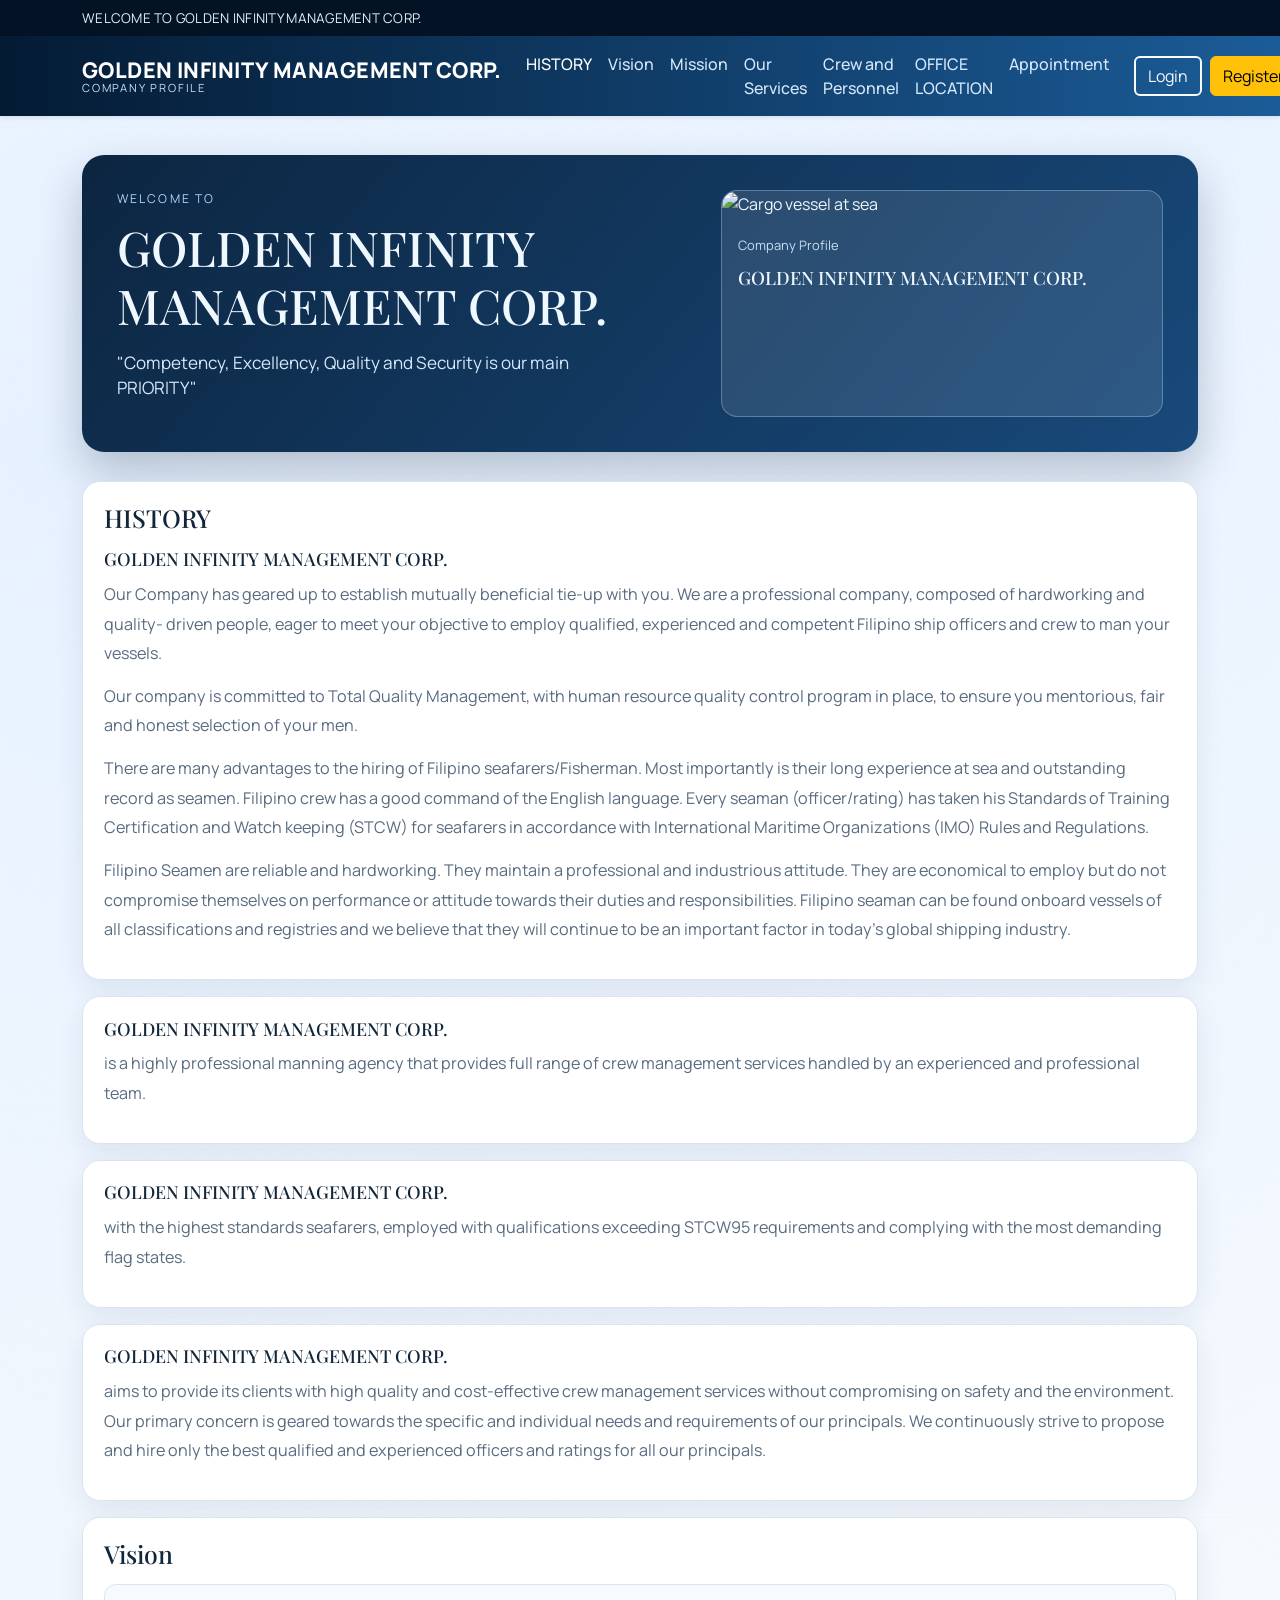
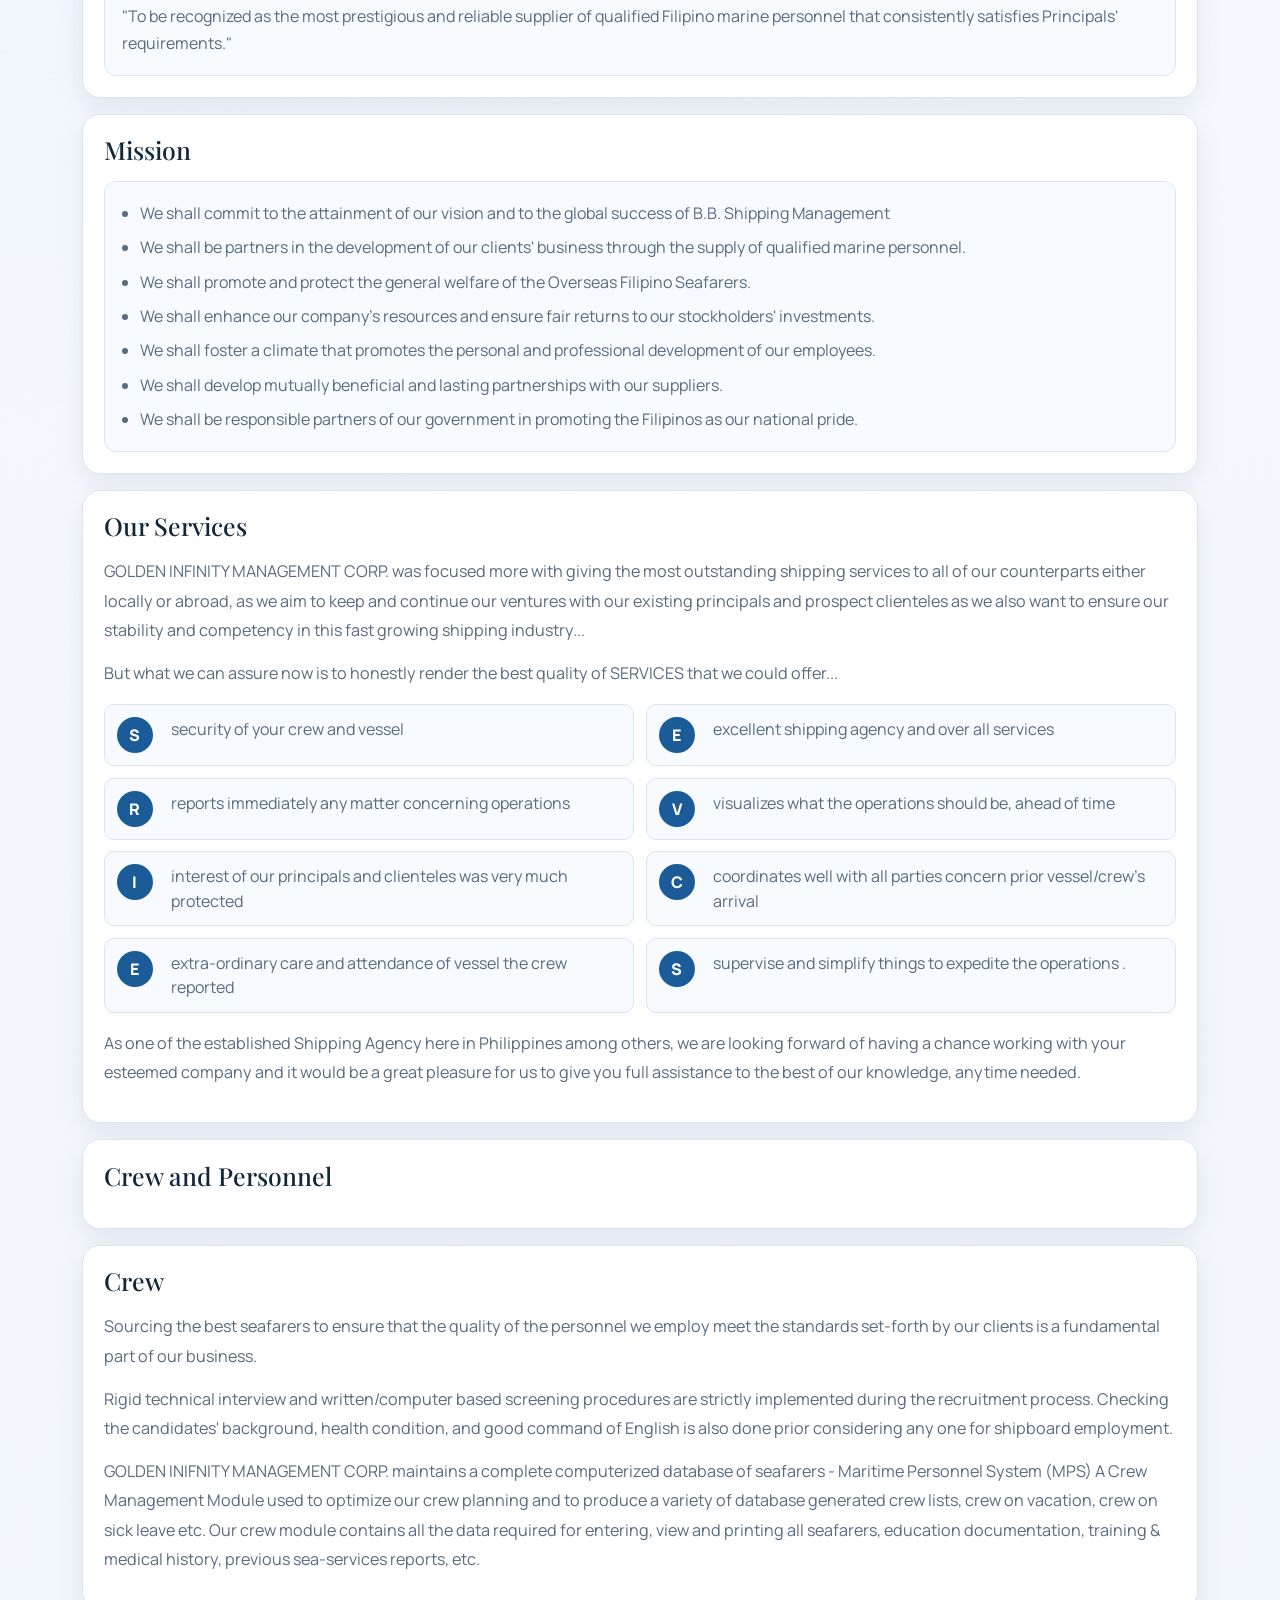
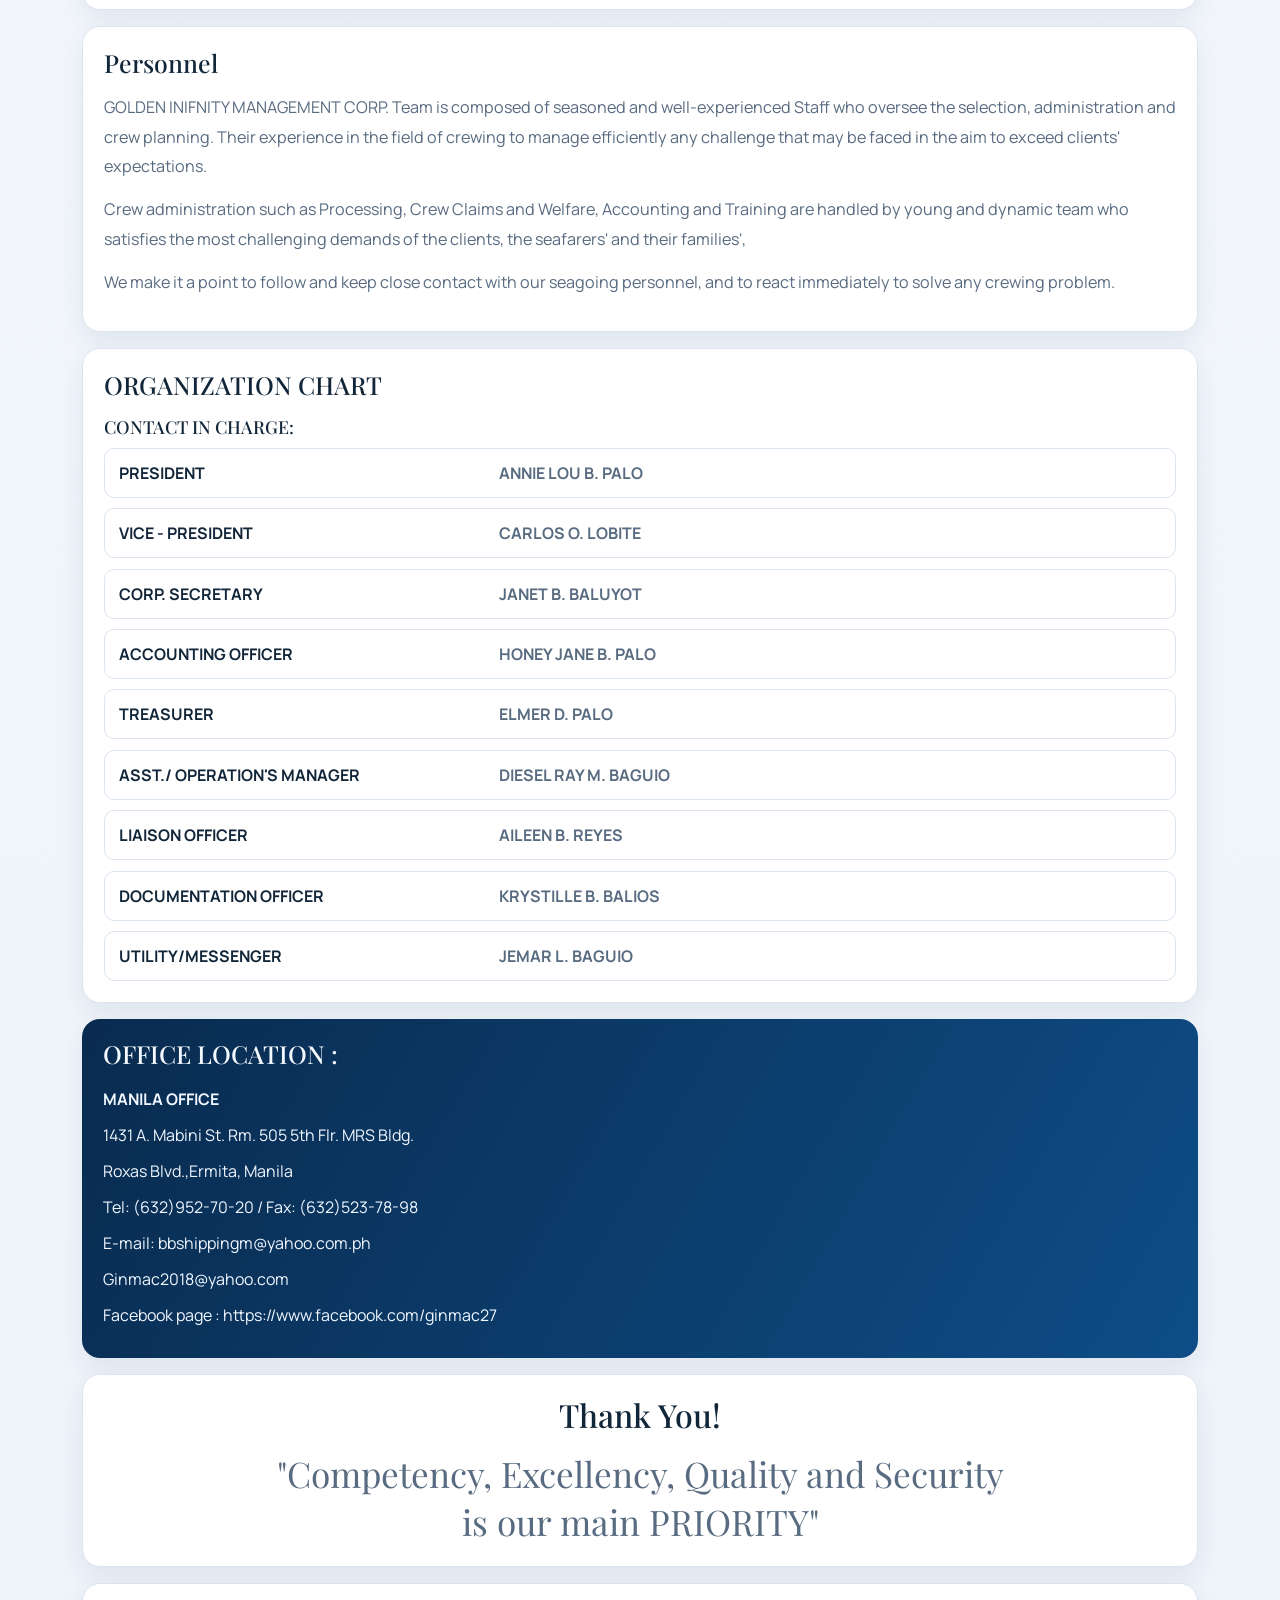
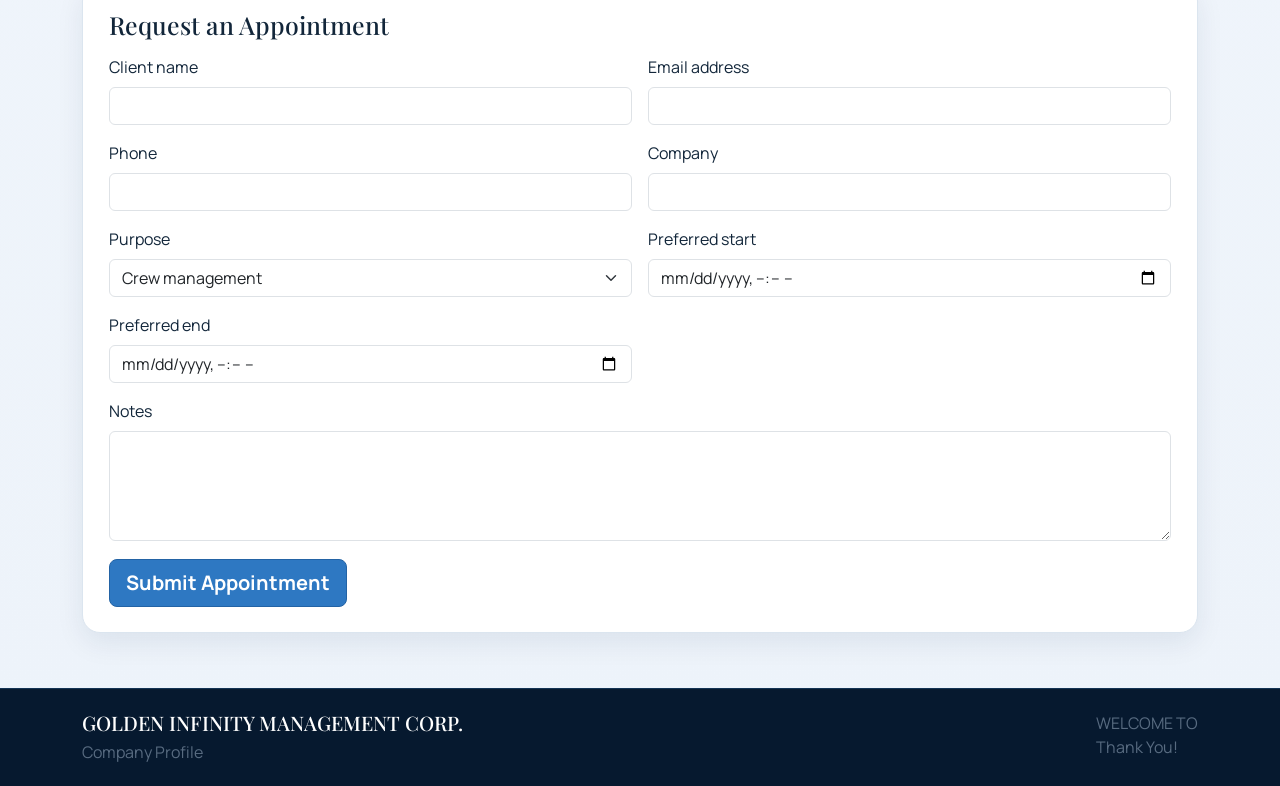
==== frontend/src/index.html @ 4ddaf3af "feat: update WebSocket configuration, add environment variables, and enhance deployment documentatio" ====
<!DOCTYPE html>
<html lang="en">
<head>
    <meta charset="UTF-8">
    <meta name="viewport" content="width=device-width, initial-scale=1.0">
    <title>Golden Infinity Management Corp.</title>
    <link href="https://cdn.jsdelivr.net/npm/bootstrap@5.3.0/dist/css/bootstrap.min.css" rel="stylesheet" integrity="sha384-9ndCyUaIbzAi2FUVXJi0CjmCapSmO7SnpJef0486qhLnuZ2cdeRhO02iuK6FUUVM" crossorigin="anonymous">
    <link rel="preconnect" href="https://fonts.googleapis.com">
    <link rel="preconnect" href="https://fonts.gstatic.com" crossorigin>
    <link href="https://fonts.googleapis.com/css2?family=Manrope:wght@400;500;700;800&family=Playfair+Display:wght@600;700;800&display=swap" rel="stylesheet">
    <link href="css/style.css" rel="stylesheet">
</head>
<body>
    <header class="top-meta-bar">
        <div class="container">
            <span>WELCOME TO GOLDEN INFINITY MANAGEMENT CORP.</span>
        </div>
    </header>

    <nav class="navbar navbar-expand-lg navbar-dark bg-primary shadow-sm sticky-top main-nav">
        <div class="container">
            <a class="navbar-brand" href="index.html">
                <span class="brand-title">GOLDEN INFINITY MANAGEMENT CORP.</span>
                <small>Company Profile</small>
            </a>
            <button class="navbar-toggler" type="button" data-bs-toggle="collapse" data-bs-target="#navbarNav">
                <span class="navbar-toggler-icon"></span>
            </button>
            <div class="collapse navbar-collapse" id="navbarNav">
                <ul class="navbar-nav ms-auto">
                    <li class="nav-item"><a class="nav-link active" href="#history">HISTORY</a></li>
                    <li class="nav-item"><a class="nav-link" href="#vision">Vision</a></li>
                    <li class="nav-item"><a class="nav-link" href="#mission">Mission</a></li>
                    <li class="nav-item"><a class="nav-link" href="#services">Our Services</a></li>
                    <li class="nav-item"><a class="nav-link" href="#crew">Crew and Personnel</a></li>
                    <li class="nav-item"><a class="nav-link" href="#contact">OFFICE LOCATION</a></li>
                    <li class="nav-item"><a class="nav-link" href="#appointment">Appointment</a></li>
                    <li class="nav-item" id="nav-book-ticket" style="display: none;">
                        <a class="nav-link" href="#appointment">Crew Portal</a>
                    </li>
                    <li class="nav-item" id="nav-admin-appointments" style="display: none;">
                        <a class="nav-link" href="admin-appointments.html">Admin</a>
                    </li>
                </ul>
                <div class="d-flex ms-lg-3 mt-3 mt-lg-0" id="auth-controls">
                    <a class="btn btn-outline-light me-2" href="login.html">Login</a>
                    <button class="btn btn-warning" onclick="showRegister()">Register</button>
                </div>
                <div class="d-flex ms-lg-3 mt-3 mt-lg-0" id="user-controls" style="display: none!important;">
                    <span class="navbar-text me-3 text-white" id="user-greeting">Hello, User</span>
                    <button class="btn btn-outline-light" onclick="auth.logout()">Logout</button>
                </div>
            </div>
        </div>
    </nav>

    <section class="hero-wrap">
        <div class="container">
            <div class="hero-panel">
                <div>
                    <p class="eyebrow">WELCOME TO</p>
                    <h1>GOLDEN INFINITY MANAGEMENT CORP.</h1>
                    <p class="lead-copy">"Competency, Excellency, Quality and Security is our main PRIORITY"</p>
                </div>
                <article class="feature-card">
                    <img src="https://images.unsplash.com/photo-1524522173746-f628baad3644?auto=format&fit=crop&w=1200&q=80" alt="Cargo vessel at sea">
                    <div class="feature-card-body">
                        <span>Company Profile</span>
                        <h3>GOLDEN INFINITY MANAGEMENT CORP.</h3>
                    </div>
                </article>
            </div>
        </div>
    </section>

    <main class="container sections-wrap pdf-profile">
        <section id="history" class="content-section">
            <div class="section-head">
                <h2>HISTORY</h2>
            </div>
            <div class="profile-copy">
                <h3>GOLDEN INFINITY MANAGEMENT CORP.</h3>
                <p>Our Company has geared up to establish mutually beneficial tie-up with you. We are a professional company, composed of hardworking and quality- driven people, eager to meet your objective to employ qualified, experienced and competent Filipino ship officers and crew to man your vessels.</p>
                <p>Our company is committed to Total Quality Management, with human resource quality control program in place, to ensure you mentorious, fair and honest selection of your men.</p>
                <p>There are many advantages to the hiring of Filipino seafarers/Fisherman. Most importantly is their long experience at sea and outstanding record as seamen. Filipino crew has a good command of the English language. Every seaman (officer/rating) has taken his Standards of Training Certification and Watch keeping (STCW) for seafarers in accordance with International Maritime Organizations (IMO) Rules and Regulations.</p>
                <p>Filipino Seamen are reliable and hardworking. They maintain a professional and industrious attitude. They are economical to employ but do not compromise themselves on performance or attitude towards their duties and responsibilities. Filipino seaman can be found onboard vessels of all classifications and registries and we believe that they will continue to be an important factor in today's global shipping industry.</p>
            </div>
        </section>

        <section class="content-section">
            <div class="profile-copy">
                <h3>GOLDEN INFINITY MANAGEMENT CORP.</h3>
                <p>is a highly professional manning agency that provides full range of crew management services handled by an experienced and professional team.</p>
            </div>
        </section>

        <section class="content-section">
            <div class="profile-copy">
                <h3>GOLDEN INFINITY MANAGEMENT CORP.</h3>
                <p>with the highest standards seafarers, employed with qualifications exceeding STCW95 requirements and complying with the most demanding flag states.</p>
            </div>
        </section>

        <section class="content-section">
            <div class="profile-copy">
                <h3>GOLDEN INFINITY MANAGEMENT CORP.</h3>
                <p>aims to provide its clients with high quality and cost-effective crew management services without compromising on safety and the environment. Our primary concern is geared towards the specific and individual needs and requirements of our principals. We continuously strive to propose and hire only the best qualified and experienced officers and ratings for all our principals.</p>
            </div>
        </section>

        <section id="vision" class="content-section">
            <div class="section-head">
                <h2>Vision</h2>
            </div>
            <article class="quote-card">
                <p>"To be recognized as the most prestigious and reliable supplier of qualified Filipino marine personnel that consistently satisfies Principals' requirements."</p>
            </article>
        </section>

        <section id="mission" class="content-section">
            <div class="section-head">
                <h2>Mission</h2>
            </div>
            <article class="quote-card">
                <ul class="mission-list">
                    <li>We shall commit to the attainment of our vision and to the global success of B.B. Shipping Management</li>
                    <li>We shall be partners in the development of our clients' business through the supply of qualified marine personnel.</li>
                    <li>We shall promote and protect the general welfare of the Overseas Filipino Seafarers.</li>
                    <li>We shall enhance our company's resources and ensure fair returns to our stockholders' investments.</li>
                    <li>We shall foster a climate that promotes the personal and professional development of our employees.</li>
                    <li>We shall develop mutually beneficial and lasting partnerships with our suppliers.</li>
                    <li>We shall be responsible partners of our government in promoting the Filipinos as our national pride.</li>
                </ul>
            </article>
        </section>

        <section id="services" class="content-section">
            <div class="section-head">
                <h2>Our Services</h2>
            </div>
            <div class="profile-copy">
                <p>GOLDEN INFINITY MANAGEMENT CORP. was focused more with giving the most outstanding shipping services to all of our counterparts either locally or abroad, as we aim to keep and continue our ventures with our existing principals and prospect clienteles as we also want to ensure our stability and competency in this fast growing shipping industry...</p>
                <p>But what we can assure now is to honestly render the best quality of SERVICES that we could offer...</p>
            </div>
            <div class="service-acrostic">
                <div><strong>S</strong><span>security of your crew and vessel</span></div>
                <div><strong>E</strong><span>excellent shipping agency and over all services</span></div>
                <div><strong>R</strong><span>reports immediately any matter concerning operations</span></div>
                <div><strong>V</strong><span>visualizes what the operations should be, ahead of time</span></div>
                <div><strong>I</strong><span>interest of our principals and clienteles was very much protected</span></div>
                <div><strong>C</strong><span>coordinates well with all parties concern prior vessel/crew's arrival</span></div>
                <div><strong>E</strong><span>extra-ordinary care and attendance of vessel the crew reported</span></div>
                <div><strong>S</strong><span>supervise and simplify things to expedite the operations .</span></div>
            </div>
            <div class="profile-copy mt-3">
                <p>As one of the established Shipping Agency here in Philippines among others, we are looking forward of having a chance working with your esteemed company and it would be a great pleasure for us to give you full assistance to the best of our knowledge, anytime needed.</p>
            </div>
        </section>

        <section id="crew" class="content-section">
            <div class="section-head">
                <h2>Crew and Personnel</h2>
            </div>
        </section>

        <section class="content-section">
            <div class="section-head">
                <h2>Crew</h2>
            </div>
            <div class="profile-copy">
                <p>Sourcing the best seafarers to ensure that the quality of the personnel we employ meet the standards set-forth by our clients is a fundamental part of our business.</p>
                <p>Rigid technical interview and written/computer based screening procedures are strictly implemented during the recruitment process. Checking the candidates' background, health condition, and good command of English is also done prior considering any one for shipboard employment.</p>
                <p>GOLDEN INIFNITY MANAGEMENT CORP. maintains a complete computerized database of seafarers - Maritime Personnel System (MPS) A Crew Management Module used to optimize our crew planning and to produce a variety of database generated crew lists, crew on vacation, crew on sick leave etc. Our crew module contains all the data required for entering, view and printing all seafarers, education documentation, training &amp; medical history, previous sea-services reports, etc.</p>
            </div>
        </section>

        <section class="content-section">
            <div class="section-head">
                <h2>Personnel</h2>
            </div>
            <div class="profile-copy">
                <p>GOLDEN INIFNITY MANAGEMENT CORP. Team is composed of seasoned and well-experienced Staff who oversee the selection, administration and crew planning. Their experience in the field of crewing to manage efficiently any challenge that may be faced in the aim to exceed clients' expectations.</p>
                <p>Crew administration such as Processing, Crew Claims and Welfare, Accounting and Training are handled by young and dynamic team who satisfies the most challenging demands of the clients, the seafarers' and their families',</p>
                <p>We make it a point to follow and keep close contact with our seagoing personnel, and to react immediately to solve any crewing problem.</p>
            </div>
        </section>

        <section id="organization" class="content-section leaders-section">
            <div class="section-head">
                <h2>ORGANIZATION CHART</h2>
            </div>
            <h3 class="profile-subhead">CONTACT IN CHARGE:</h3>
            <div class="org-list">
                <div><strong>PRESIDENT</strong><span>ANNIE LOU B. PALO</span></div>
                <div><strong>VICE - PRESIDENT</strong><span>CARLOS O. LOBITE</span></div>
                <div><strong>CORP. SECRETARY</strong><span>JANET B. BALUYOT</span></div>
                <div><strong>ACCOUNTING OFFICER</strong><span>HONEY JANE B. PALO</span></div>
                <div><strong>TREASURER</strong><span>ELMER D. PALO</span></div>
                <div><strong>ASST./ OPERATION'S MANAGER</strong><span>DIESEL RAY M. BAGUIO</span></div>
                <div><strong>LIAISON OFFICER</strong><span>AILEEN B. REYES</span></div>
                <div><strong>DOCUMENTATION OFFICER</strong><span>KRYSTILLE B. BALIOS</span></div>
                <div><strong>UTILITY/MESSENGER</strong><span>JEMAR L. BAGUIO</span></div>
            </div>
        </section>

        <section id="contact" class="content-section learn-strip">
            <div class="section-head">
                <h2>OFFICE LOCATION :</h2>
            </div>
            <div class="contact-panel">
                <p><strong>MANILA OFFICE</strong></p>
                <p>1431 A. Mabini St. Rm. 505 5th Flr. MRS Bldg.</p>
                <p>Roxas Blvd.,Ermita, Manila</p>
                <p>Tel: (632)952-70-20 / Fax: (632)523-78-98</p>
                <p>E-mail: bbshippingm@yahoo.com.ph</p>
                <p>Ginmac2018@yahoo.com</p>
                <p>Facebook page : https://www.facebook.com/ginmac27</p>
            </div>
        </section>

        <section class="content-section thank-you-section">
            <h2>Thank You!</h2>
            <p>"Competency, Excellency, Quality and Security is our main PRIORITY"</p>
        </section>

        <section id="appointment" class="content-section appointment-section">
            <div class="section-head">
                <h2>Request an Appointment</h2>
            </div>
            <form id="appointmentForm" class="appointment-form">
                <div id="appointment-message" class="alert d-none"></div>
                <div class="form-grid">
                    <div>
                        <label class="form-label" for="appointmentName">Client name</label>
                        <input class="form-control" id="appointmentName" name="clientName" maxlength="160" required>
                    </div>
                    <div>
                        <label class="form-label" for="appointmentEmail">Email address</label>
                        <input class="form-control" type="email" id="appointmentEmail" name="clientEmail" maxlength="255" required>
                    </div>
                    <div>
                        <label class="form-label" for="appointmentPhone">Phone</label>
                        <input class="form-control" id="appointmentPhone" name="clientPhone" maxlength="80">
                    </div>
                    <div>
                        <label class="form-label" for="appointmentCompany">Company</label>
                        <input class="form-control" id="appointmentCompany" name="companyName" maxlength="180">
                    </div>
                    <div>
                        <label class="form-label" for="appointmentPurpose">Purpose</label>
                        <select class="form-select" id="appointmentPurpose" name="purpose" required>
                            <option value="CREW_MANAGEMENT">Crew management</option>
                            <option value="VESSEL_OPERATIONS">Vessel operations</option>
                            <option value="DOCUMENTATION">Documentation</option>
                            <option value="ACCOUNTING">Accounting</option>
                            <option value="GENERAL_INQUIRY">General inquiry</option>
                        </select>
                    </div>
                    <div>
                        <label class="form-label" for="appointmentStart">Preferred start</label>
                        <input class="form-control" type="datetime-local" id="appointmentStart" name="preferredStartAt" required>
                    </div>
                    <div>
                        <label class="form-label" for="appointmentEnd">Preferred end</label>
                        <input class="form-control" type="datetime-local" id="appointmentEnd" name="preferredEndAt" required>
                    </div>
                    <div class="form-grid-wide">
                        <label class="form-label" for="appointmentNotes">Notes</label>
                        <textarea class="form-control" id="appointmentNotes" name="notes" rows="4" maxlength="2000"></textarea>
                    </div>
                </div>
                <div class="appointment-actions">
                    <button class="btn btn-primary btn-lg" type="submit">Submit Appointment</button>
                </div>
            </form>
        </section>
    </main>

    <footer class="site-footer">
        <div class="container d-flex justify-content-between flex-wrap gap-3">
            <div>
                <h5>GOLDEN INFINITY MANAGEMENT CORP.</h5>
                <p>Company Profile</p>
            </div>
            <div>
                <p>WELCOME TO</p>
                <p>Thank You!</p>
            </div>
        </div>
    </footer>

    <script src="https://cdn.jsdelivr.net/npm/bootstrap@5.3.0/dist/js/bootstrap.bundle.min.js" integrity="sha384-geWF76RCwLtnZ8qwWowPQNguL3RmwHVBC9FhGdlKrxdiJJigb/j/68SIy3Te4Bkz" crossorigin="anonymous"></script>
    <script src="js/config.js"></script>
    <script src="js/auth.js"></script>
    <script src="js/main.js"></script>
    <script src="js/appointment.js"></script>
</body>
</html>
---- frontend/src/css/style.css ----
:root {
    --sea-900: #041b34;
    --sea-800: #0b3f73;
    --sea-700: #1b5c98;
    --sky-100: #f2f7fc;
    --paper: #ffffff;
    --ink: #12263a;
    --muted: #586b80;
    --line: #dbe5ef;
    --accent: #2e78c2;
}

body {
    font-family: 'Manrope', sans-serif;
    color: var(--ink);
    background:
    radial-gradient(circle at 5% 8%, #e6f1ff 0%, transparent 30%),
    radial-gradient(circle at 92% 2%, #e9f3ff 0%, transparent 26%),
    linear-gradient(180deg, #f9fbff 0%, #edf3fa 100%);
}

h1,
h2,
h3,
h4,
h5 {
    font-family: 'Playfair Display', serif;
}

.top-meta-bar {
    background: #031325;
    color: #e2edf8;
    font-size: 0.84rem;
    letter-spacing: 0.02em;
    padding: 0.5rem 0;
}

.main-nav {
    background: linear-gradient(90deg, var(--sea-900), var(--sea-700)) !important;
}

.navbar-brand {
    display: flex;
    flex-direction: column;
    line-height: 1.1;
}

.brand-title {
    font-size: 1.35rem;
    font-weight: 800;
    letter-spacing: 0.02em;
}

.navbar-brand small {
    font-size: 0.7rem;
    text-transform: uppercase;
    letter-spacing: 0.16em;
    color: #c9dff6;
}

.navbar-dark .navbar-nav .nav-link {
    color: #d5e8fb;
    font-weight: 500;
}

.navbar-dark .navbar-nav .nav-link.active,
.navbar-dark .navbar-nav .nav-link:hover {
    color: #fff;
}

.hero-wrap {
    padding: 2.4rem 0 1.8rem;
}

.hero-panel {
    background: linear-gradient(130deg, rgba(5, 31, 59, 0.97), rgba(11, 63, 115, 0.94));
    color: #eff7ff;
    border-radius: 22px;
    padding: 2.2rem;
    display: grid;
    grid-template-columns: 1.3fr 1fr;
    gap: 1.8rem;
    box-shadow: 0 20px 44px rgba(9, 29, 52, 0.24);
    animation: revealUp 550ms ease-out;
}

.eyebrow {
    text-transform: uppercase;
    letter-spacing: 0.17em;
    font-size: 0.76rem;
    color: #acd4ff;
    margin-bottom: 0.7rem;
}

.hero-panel h1 {
    font-size: clamp(2rem, 3.8vw, 3rem);
    margin-bottom: 0.95rem;
}

.lead-copy {
    max-width: 92%;
    color: #d6e8fc;
    font-size: 1.07rem;
}

.feature-card {
    background: rgba(255, 255, 255, 0.1);
    border: 1px solid rgba(182, 210, 240, 0.36);
    border-radius: 16px;
    overflow: hidden;
    margin: 0;
}

.feature-card img {
    width: 100%;
    height: 250px;
    object-fit: cover;
}

.feature-card-body {
    padding: 1rem;
}

.feature-card-body span {
    color: #c8dff8;
    font-size: 0.81rem;
}

.feature-card-body h3 {
    font-size: 1.15rem;
    line-height: 1.45;
    margin-top: 0.55rem;
}

.btn-primary {
    background-color: var(--accent);
    border-color: #2363a5;
    color: #fff;
    font-weight: 700;
}

.btn-primary:hover,
.btn-primary:focus {
    background-color: #3885d1;
    border-color: #2b6fb2;
    color: #fff;
}

.btn-outline-light {
    border-width: 2px;
}

.sections-wrap {
    padding-bottom: 2.4rem;
}

.content-section {
    background: var(--paper);
    border: 1px solid var(--line);
    border-radius: 18px;
    padding: 1.3rem;
    margin-bottom: 1rem;
    box-shadow: 0 10px 28px rgba(17, 44, 72, 0.08);
}

.section-head {
    display: flex;
    justify-content: space-between;
    align-items: center;
    margin-bottom: 1rem;
}

.section-head h2 {
    margin: 0;
    font-size: 1.55rem;
}

.section-head a {
    color: var(--sea-700);
    font-weight: 700;
    text-decoration: none;
}

.info-grid {
    display: grid;
    grid-template-columns: repeat(3, minmax(0, 1fr));
    gap: 1rem;
}

.info-card {
    border: 1px solid var(--line);
    border-radius: 14px;
    padding: 1.1rem;
    background: #fff;
    min-height: 210px;
}

.info-card h3 {
    font-size: 1.05rem;
    margin-bottom: 0.55rem;
}

.info-card p {
    color: var(--muted);
    line-height: 1.6;
    margin: 0;
}

.mv-grid {
    display: grid;
    grid-template-columns: repeat(2, minmax(0, 1fr));
    gap: 1rem;
}

.quote-card {
    border: 1px solid var(--line);
    border-radius: 12px;
    background: #f7fbff;
    padding: 1.1rem;
}

.quote-card h4 {
    font-size: 1.05rem;
    margin-bottom: 0.5rem;
}

.quote-card p {
    color: var(--muted);
    margin: 0;
    line-height: 1.7;
}

.mission-list {
    color: var(--muted);
    margin: 0;
    padding-left: 1.1rem;
    line-height: 1.7;
}

.mission-list li + li {
    margin-top: 0.45rem;
}

.mini-item p,
.site-footer p {
    color: var(--muted);
    margin: 0;
}

.mini-item span {
    font-size: 0.77rem;
    color: var(--muted);
    text-transform: uppercase;
    letter-spacing: 0.07em;
}

.event-list {
    display: grid;
    grid-template-columns: repeat(3, minmax(0, 1fr));
    gap: 0.8rem;
}

.mini-item {
    border: 1px solid var(--line);
    border-radius: 12px;
    padding: 1rem;
    background: linear-gradient(180deg, #fff, #f4f9ff);
}

.mini-item h4 {
    font-size: 1.06rem;
    line-height: 1.4;
    margin-bottom: 0.5rem;
}

.learn-strip {
    background: linear-gradient(120deg, #092b4f, #0e4d87);
    border: 0;
}

.learn-strip .section-head h2,
.learn-strip .section-head a {
    color: #f4f9ff;
}

.chips-wrap {
    display: flex;
    flex-wrap: wrap;
    gap: 0.6rem;
}

.chips-wrap span,
.chips-wrap a {
    color: #f0f7ff;
    border: 1px solid rgba(189, 214, 241, 0.45);
    border-radius: 999px;
    padding: 0.45rem 0.85rem;
    font-size: 0.84rem;
    text-decoration: none;
}

.chips-wrap a:hover {
    background: rgba(255, 255, 255, 0.1);
}

.leaders-grid {
    display: grid;
    grid-template-columns: repeat(3, minmax(0, 1fr));
    gap: 0.8rem;
}

.leader-link {
    text-decoration: none;
    color: inherit;
    display: block;
}

.leader-link .leader-card {
    transition: transform 220ms ease, box-shadow 220ms ease;
}

.leader-link:hover .leader-card {
    transform: translateY(-4px);
    box-shadow: 0 12px 28px rgba(15, 47, 79, 0.16);
}

.leader-card {
    border: 1px solid var(--line);
    border-radius: 12px;
    padding: 0.8rem;
    background: #fff;
}

.leader-photo {
    width: 100%;
    aspect-ratio: 4 / 5;
    object-fit: cover;
    border-radius: 10px;
    border: 1px solid #cedbea;
    background: linear-gradient(180deg, #e9f2fb, #d9e7f5);
    margin-bottom: 0.8rem;
}

.leader-card h4 {
    font-size: 1rem;
    margin: 0 0 0.35rem;
}

.leader-card p {
    margin: 0;
    color: var(--muted);
}

.contacts-grid {
    grid-template-columns: repeat(3, minmax(0, 1fr));
}

.contact-card {
    min-height: 120px;
    display: flex;
    flex-direction: column;
    justify-content: center;
}

.contact-card h4 {
    overflow-wrap: anywhere;
}

.profile-wrap {
    padding-top: 0.5rem;
}

.profile-card {
    padding: 1.6rem;
}

.profile-grid {
    display: grid;
    grid-template-columns: 360px 1fr;
    gap: 1.6rem;
    align-items: start;
}

.profile-photo {
    width: 100%;
    aspect-ratio: 4 / 5;
    object-fit: cover;
    border-radius: 14px;
    border: 1px solid #cedbea;
    background: linear-gradient(180deg, #e9f2fb, #d9e7f5);
}

.profile-eyebrow {
    color: var(--sea-700);
}

.profile-role {
    font-family: 'Manrope', sans-serif;
    font-size: 1.15rem;
    margin-bottom: 0.8rem;
}

.profile-grid p {
    color: var(--muted);
    line-height: 1.75;
}

.profile-detail {
    max-width: 860px;
}

.profile-detail p {
    color: var(--muted);
    line-height: 1.75;
}

.award-item h4 {
    margin-bottom: 0.5rem;
}

.awards-copy p {
    color: #4a4a4a;
    font-size: 1.05rem;
    line-height: 1.85;
    margin-bottom: 1rem;
}

.pdf-profile .content-section {
    scroll-margin-top: 96px;
}

.profile-copy h3,
.profile-subhead {
    font-size: 1.12rem;
    margin-bottom: 0.65rem;
}

.profile-copy p {
    color: var(--muted);
    font-size: 1.01rem;
    line-height: 1.82;
    margin-bottom: 0.85rem;
}

.service-acrostic {
    display: grid;
    grid-template-columns: repeat(2, minmax(0, 1fr));
    gap: 0.7rem;
    margin-top: 1rem;
}

.service-acrostic div {
    display: grid;
    grid-template-columns: 42px 1fr;
    gap: 0.75rem;
    align-items: start;
    border: 1px solid var(--line);
    border-radius: 10px;
    background: #f7fbff;
    padding: 0.75rem;
}

.service-acrostic strong {
    display: grid;
    place-items: center;
    width: 36px;
    height: 36px;
    border-radius: 50%;
    background: var(--sea-700);
    color: #fff;
    font-weight: 800;
}

.service-acrostic span {
    color: var(--muted);
    line-height: 1.55;
}

.thank-you-section {
    text-align: center;
}

.thank-you-section h2 {
    max-width: 760px;
    margin: 0 auto;
}

.thank-you-section p {
    color: var(--muted);
    font-family: 'Playfair Display', serif;
    font-size: clamp(1.4rem, 2.8vw, 2.2rem);
    line-height: 1.35;
    margin: 1rem auto 0;
    max-width: 760px;
}

.org-list {
    display: grid;
    gap: 0.65rem;
}

.org-list div {
    display: grid;
    grid-template-columns: minmax(210px, 0.55fr) 1fr;
    gap: 1rem;
    border: 1px solid var(--line);
    border-radius: 10px;
    background: #fff;
    padding: 0.75rem 0.9rem;
}

.org-list strong {
    color: var(--ink);
}

.org-list span {
    color: var(--muted);
    font-weight: 700;
}

.award-gallery {
    display: grid;
    grid-template-columns: repeat(3, minmax(0, 1fr));
    gap: 1rem;
}

.award-gallery-item {
    text-decoration: none;
    color: inherit;
    border: 1px solid var(--line);
    border-radius: 12px;
    overflow: hidden;
    background: #fff;
    transition: transform 220ms ease, box-shadow 220ms ease;
}

.award-gallery-item:hover {
    transform: translateY(-4px);
    box-shadow: 0 12px 28px rgba(15, 47, 79, 0.16);
}

.award-gallery-item img {
    width: 100%;
    height: 280px;
    object-fit: cover;
    display: block;
}

.award-gallery-item span {
    display: block;
    padding: 0.75rem 0.9rem;
    font-weight: 700;
    color: var(--ink);
}

.award-detail-image {
    width: 100%;
    max-height: 420px;
    object-fit: contain;
    border-radius: 10px;
    border: 1px solid #cedbea;
    background: #fff;
    margin-bottom: 1.1rem;
}

.login-wrap {
    padding-top: 0.5rem;
}

.login-section {
    padding: 1.8rem;
}

.login-card {
    background: #fff;
    border: 1px solid var(--line);
    border-radius: 14px;
    padding: 1.2rem;
    box-shadow: 0 10px 28px rgba(17, 44, 72, 0.08);
}

.appointment-section {
    padding: 1.6rem;
}

.appointment-form {
    margin: 0;
}

.form-grid {
    display: grid;
    grid-template-columns: repeat(2, minmax(0, 1fr));
    gap: 1rem;
}

.form-grid-wide {
    grid-column: 1 / -1;
}

.appointment-actions {
    margin-top: 1.1rem;
}

.admin-wrap {
    padding-top: 0.5rem;
}

.admin-toolbar {
    align-items: end;
    display: flex;
    gap: 1rem;
    justify-content: space-between;
    padding: 1.4rem 1.6rem;
}

.admin-filters {
    align-items: end;
    display: grid;
    gap: 0.75rem;
    grid-template-columns: repeat(2, minmax(150px, 1fr)) auto;
}

.appointment-admin-grid {
    display: grid;
    gap: 1rem;
    grid-template-columns: minmax(0, 1.25fr) minmax(320px, 0.75fr);
}

.appointment-table-wrap {
    border: 1px solid var(--line);
    border-radius: 10px;
    overflow: auto;
}

.appointment-table {
    margin: 0;
    min-width: 780px;
}

.appointment-table thead th {
    background: #edf4f8;
    color: var(--ink);
    font-size: 0.78rem;
    text-transform: uppercase;
}

.appointment-table tbody tr {
    cursor: pointer;
}

.appointment-table tbody tr:hover,
.appointment-table tbody tr.selected-row {
    background: #f4f8fb;
}

.appointment-table span,
.appointment-details dd {
    color: var(--muted);
    font-size: 0.9rem;
}

.socket-status {
    color: var(--muted);
    font-size: 0.88rem;
    margin: 0.4rem 0 0;
}

.socket-online {
    color: #1b5e20;
}

.socket-connecting {
    color: #7a5400;
}

.socket-offline {
    color: #8a1f17;
}

.appointment-editor {
    border: 1px solid var(--line);
    border-radius: 10px;
    min-height: 320px;
    padding: 1rem;
}

.editor-head {
    align-items: start;
    display: flex;
    gap: 0.75rem;
    justify-content: space-between;
    margin-bottom: 1rem;
}

.editor-head h2 {
    font-size: 1.3rem;
    margin: 0;
}

.appointment-details {
    display: grid;
    gap: 0.7rem;
    margin-bottom: 1rem;
}

.appointment-details div {
    border-bottom: 1px solid var(--line);
    padding-bottom: 0.55rem;
}

.appointment-details dt {
    color: var(--ink);
    font-size: 0.74rem;
    text-transform: uppercase;
}

.appointment-details dd {
    margin: 0.15rem 0 0;
    overflow-wrap: anywhere;
}

.appointment-update-form {
    display: grid;
    gap: 0.85rem;
}

.status-pill {
    border-radius: 999px;
    display: inline-block;
    font-size: 0.75rem;
    font-weight: 800;
    padding: 0.35rem 0.65rem;
    text-transform: uppercase;
    white-space: nowrap;
}

.status-requested {
    background: #fff3cd;
    color: #7a5400;
}

.status-confirmed,
.status-completed {
    background: #d8f3dc;
    color: #1b5e20;
}

.status-rescheduled {
    background: #d7ecff;
    color: #094a7a;
}

.status-cancelled {
    background: #fde2e1;
    color: #8a1f17;
}

.site-footer {
    background: #06192f;
    color: #dbe9f8;
    padding: 1.4rem 0;
    border-top: 1px solid #133354;
}

.site-footer h5 {
    color: #fff;
    margin-bottom: 0.3rem;
}

.contact-panel {
    color: #f0f7ff;
    line-height: 1.8;
}

.contact-panel p {
    margin: 0 0 0.45rem;
}

.contact-panel a {
    color: inherit;
    font-weight: 700;
}

.contact-panel-light {
    color: var(--ink);
}

.contact-panel-light p {
    color: var(--muted);
}

.contact-panel-light strong {
    color: var(--ink);
}

.contact-separator {
    color: inherit;
    opacity: 0.55;
    padding: 0 0.35rem;
}

.auth-modal-card {
    border-radius: 14px;
    overflow: hidden;
    border: 1px solid #dbe5ef;
}

@keyframes revealUp {
    from {
        opacity: 0;
        transform: translateY(16px);
    }

    to {
        opacity: 1;
        transform: translateY(0);
    }
}

@media (max-width: 992px) {
    .brand-title {
        font-size: 1.05rem;
    }

    .navbar-brand small {
        letter-spacing: 0.08em;
    }

    .hero-wrap {
        padding: 1.2rem 0 1rem;
    }

    .hero-panel {
        border-radius: 14px;
        padding: 1.2rem;
    }

    .hero-panel {
        grid-template-columns: 1fr;
    }

    .info-grid,
    .mv-grid,
    .event-list {
        grid-template-columns: 1fr;
    }

    .leaders-grid,
    .contacts-grid {
        grid-template-columns: 1fr;
    }

    .award-gallery {
        grid-template-columns: 1fr;
    }

    .profile-grid {
        grid-template-columns: 1fr;
    }

    .form-grid {
        grid-template-columns: 1fr;
    }

    .admin-toolbar {
        align-items: stretch;
        flex-direction: column;
    }

    .admin-filters,
    .appointment-admin-grid {
        grid-template-columns: 1fr;
    }

    .appointment-editor {
        min-height: auto;
    }

    .service-acrostic {
        grid-template-columns: 1fr;
    }

    .org-list div {
        grid-template-columns: 1fr;
        gap: 0.25rem;
    }

    .feature-card img {
        height: 210px;
    }
}

@media (max-width: 768px) {
    body {
        background: linear-gradient(180deg, #f9fbff 0%, #edf3fa 100%);
    }

    .top-meta-bar {
        font-size: 0.76rem;
        text-align: center;
    }

    .main-nav .container {
        gap: 0.75rem;
    }

    .main-nav .btn {
        padding: 0.42rem 0.62rem;
    }

    .content-section,
    .login-section,
    .appointment-section {
        border-radius: 12px;
        padding: 1rem;
    }

    .section-head {
        align-items: flex-start;
        flex-direction: column;
        gap: 0.35rem;
    }

    .profile-copy p,
    .awards-copy p {
        font-size: 0.96rem;
        line-height: 1.72;
    }

    .admin-toolbar {
        padding: 1rem;
    }

    .admin-toolbar h1 {
        font-size: 1.8rem;
    }

    .appointment-table-wrap {
        border: 0;
        overflow: visible;
    }

    .appointment-table {
        min-width: 0;
    }

    .appointment-table thead {
        display: none;
    }

    .appointment-table,
    .appointment-table tbody,
    .appointment-table tr,
    .appointment-table td {
        display: block;
        width: 100%;
    }

    .appointment-table tbody tr {
        border: 1px solid var(--line);
        border-radius: 10px;
        margin-bottom: 0.75rem;
        padding: 0.75rem;
    }

    .appointment-table tbody tr:hover,
    .appointment-table tbody tr.selected-row {
        background: #f8fbff;
    }

    .appointment-table td {
        border: 0;
        display: grid;
        gap: 0.6rem;
        grid-template-columns: 90px minmax(0, 1fr);
        padding: 0.35rem 0;
    }

    .appointment-table td::before {
        color: var(--ink);
        content: attr(data-label);
        font-size: 0.72rem;
        font-weight: 800;
        text-transform: uppercase;
    }

    .editor-head {
        align-items: flex-start;
        flex-direction: column;
    }
}

@media (max-width: 576px) {
    .container {
        padding-left: 0.85rem;
        padding-right: 0.85rem;
    }

    .brand-title {
        font-size: 0.95rem;
    }

    .hero-panel h1 {
        font-size: 1.75rem;
    }

    .lead-copy {
        max-width: 100%;
    }

    .feature-card img {
        height: 170px;
    }

    .admin-filters {
        gap: 0.6rem;
    }

    .appointment-table td {
        grid-template-columns: 1fr;
    }

    .appointment-details dt,
    .appointment-table td::before {
        font-size: 0.7rem;
    }

    .site-footer .container,
    .main-nav .d-flex {
        flex-direction: column;
        align-items: stretch !important;
    }

    .main-nav .btn {
        width: 100%;
    }
}
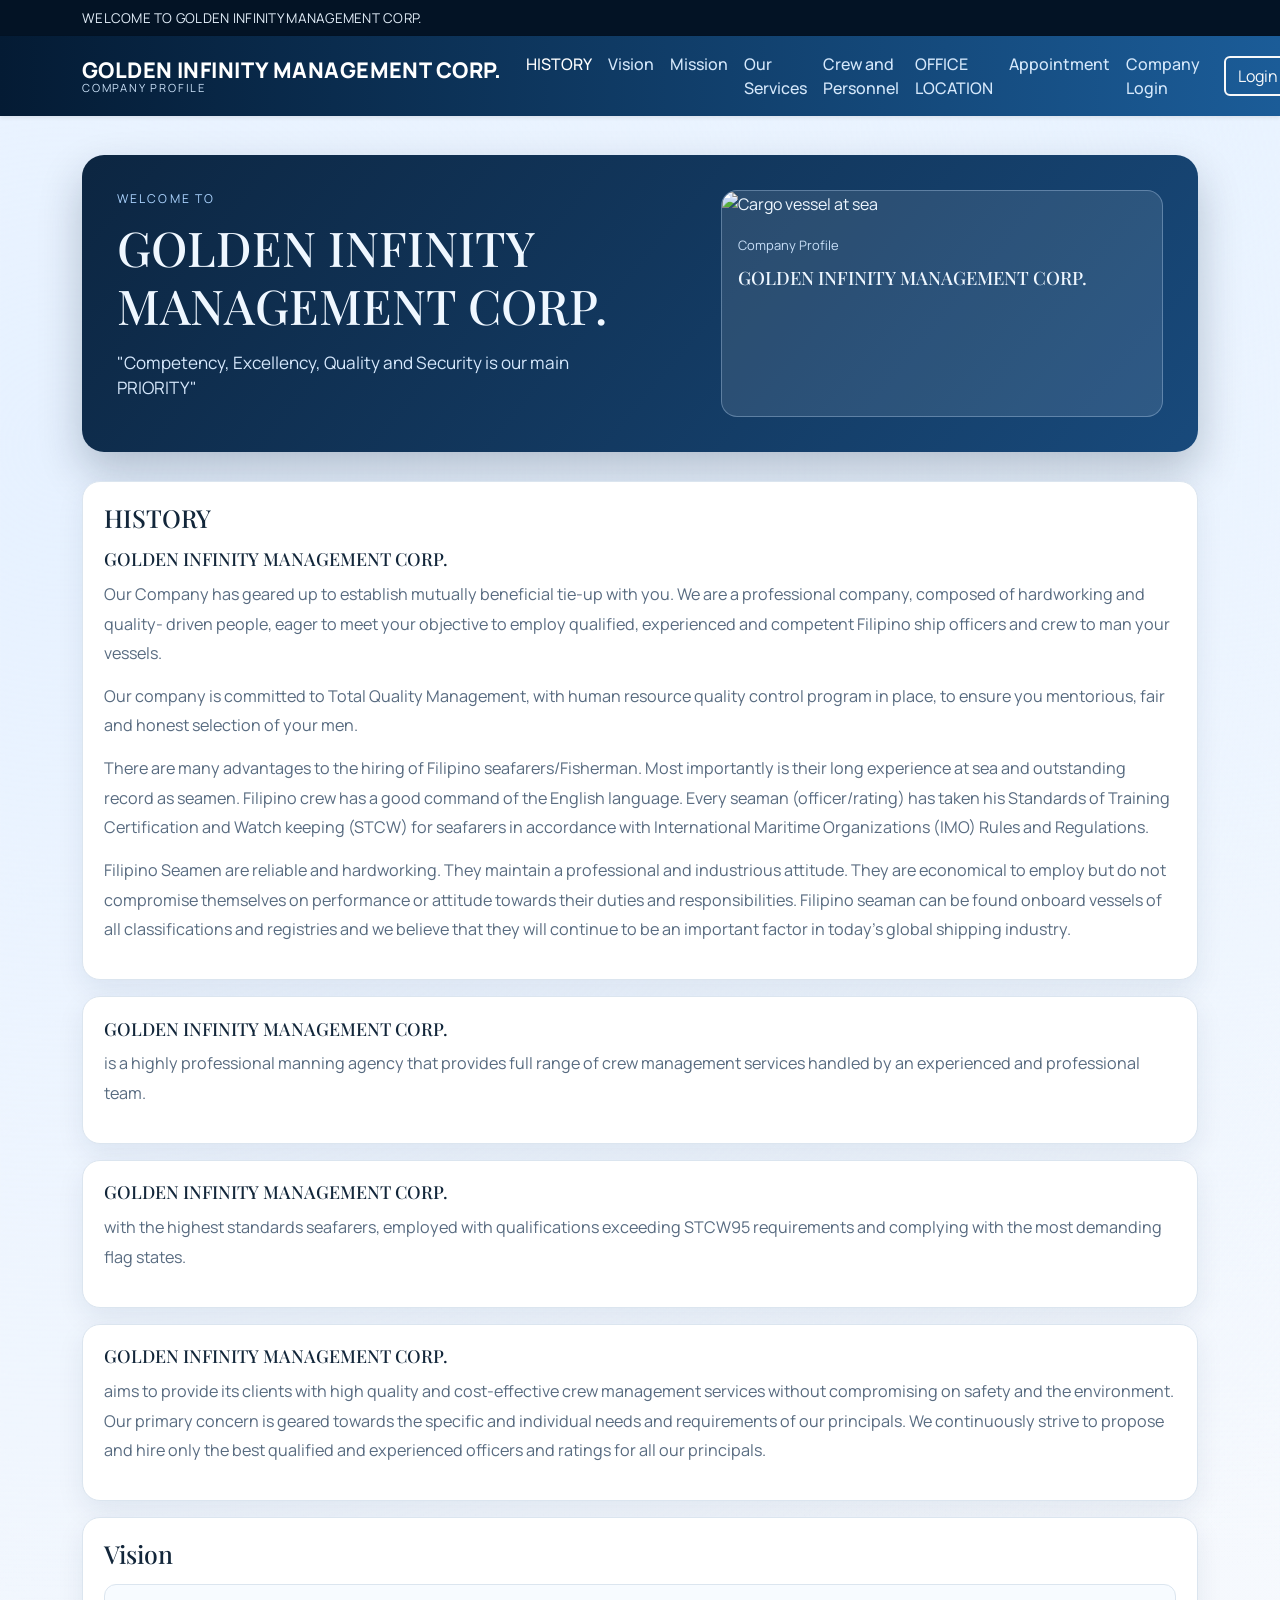
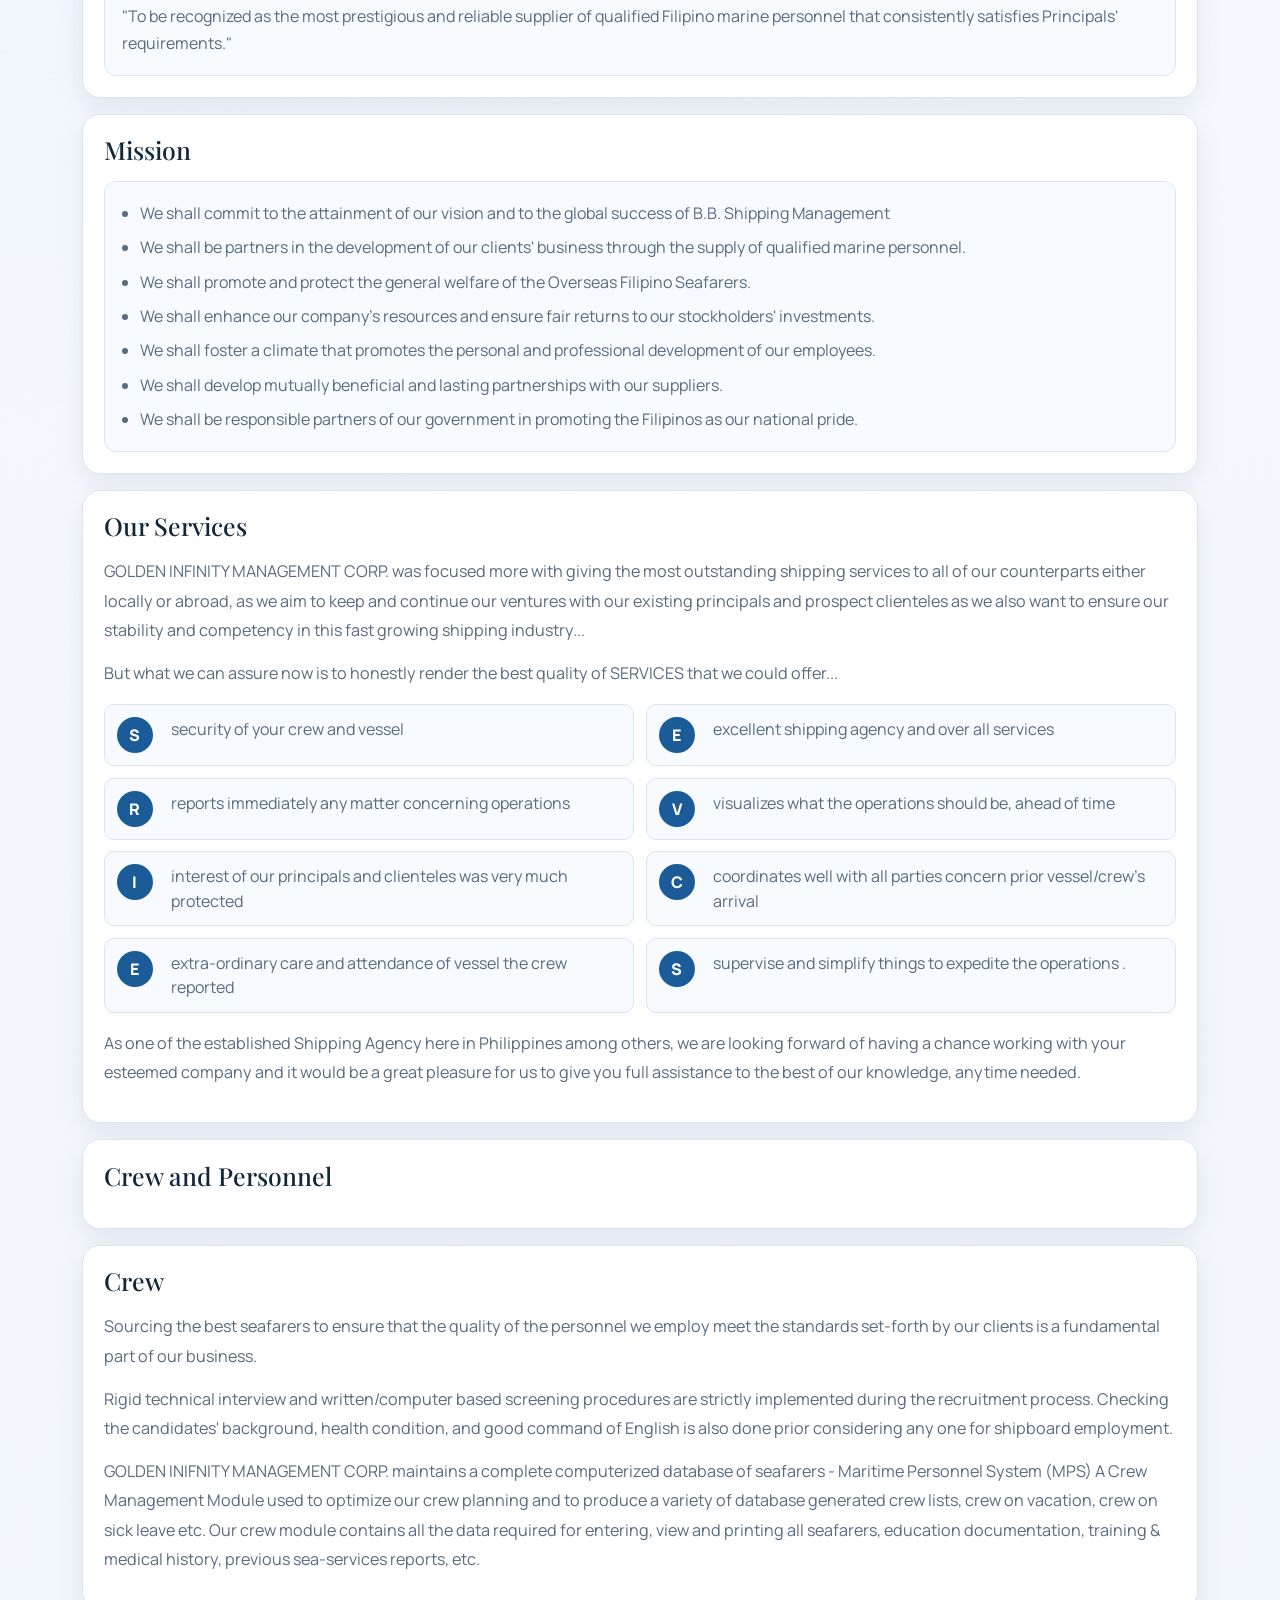
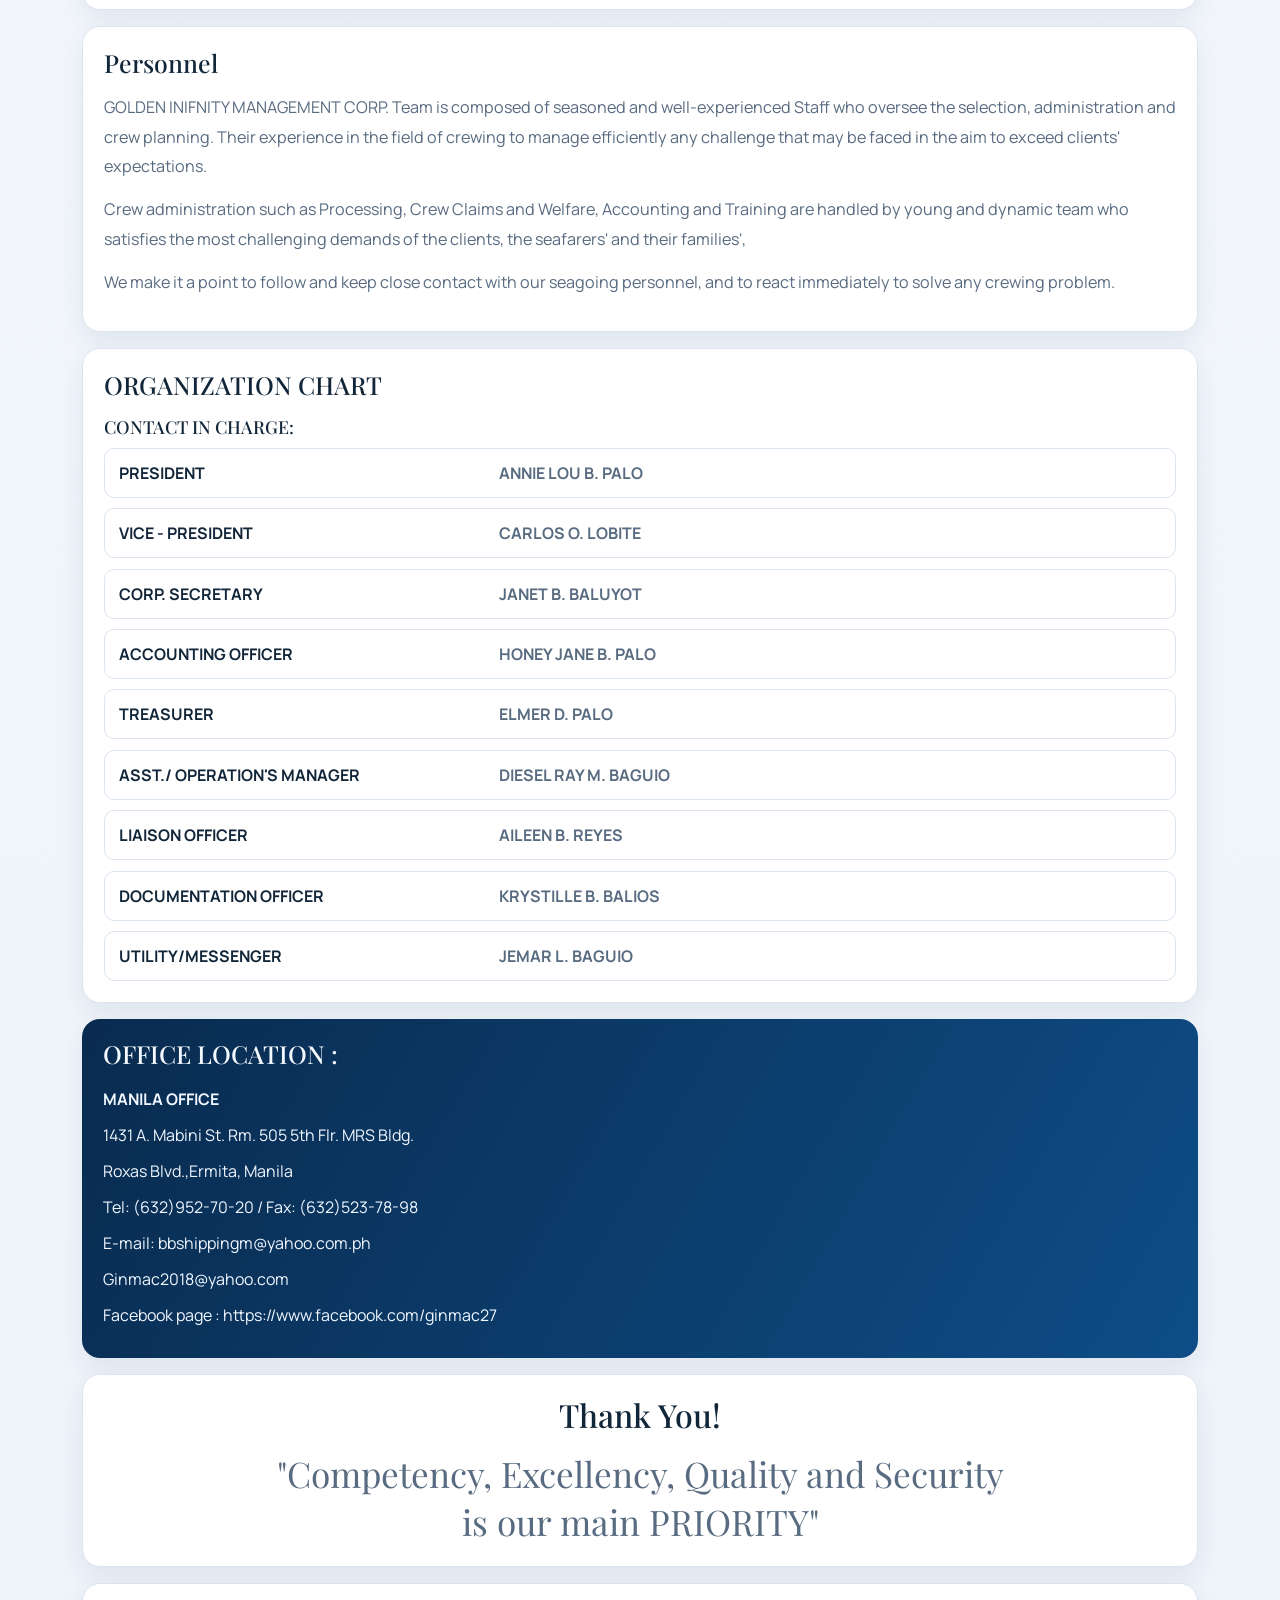
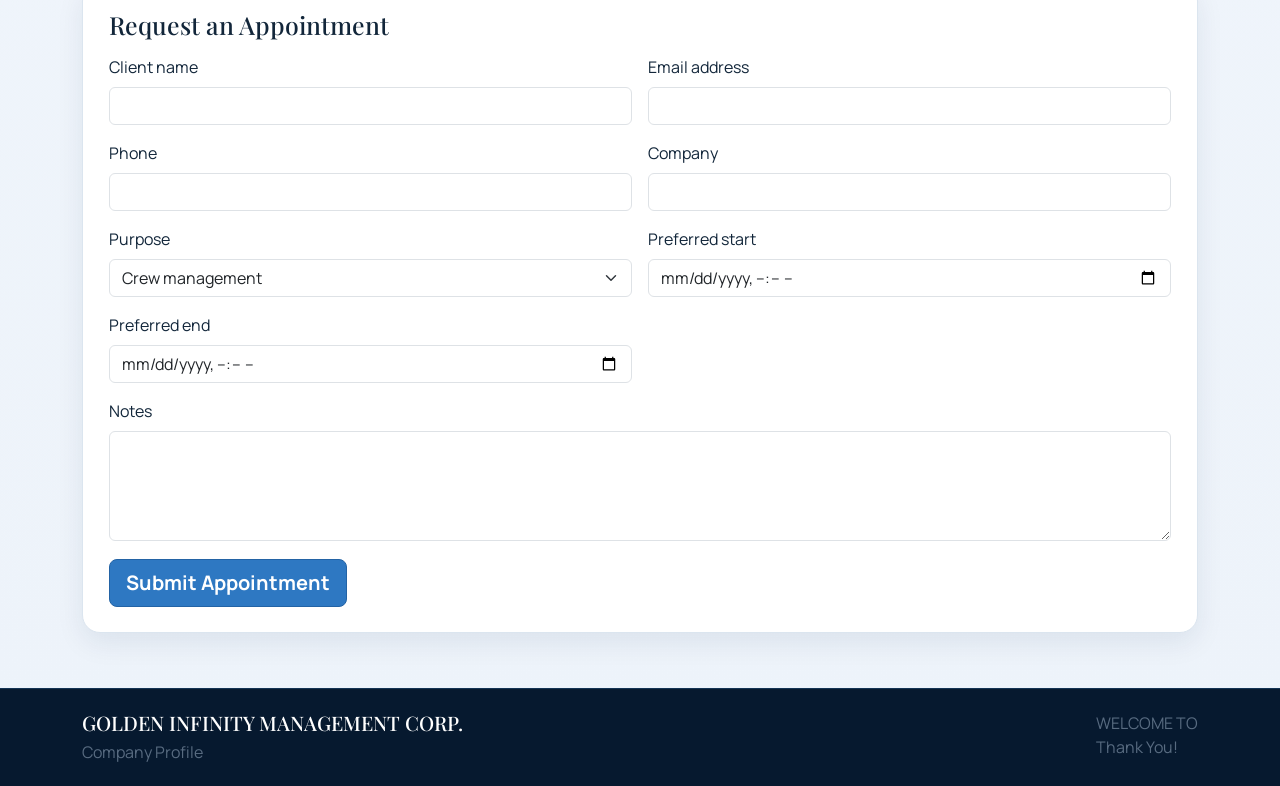
==== commit dff5a7d2: "feat: add employee portal link" ====
--- a/frontend/src/index.html
+++ b/frontend/src/index.html
@@ -35,11 +35,14 @@
                     <li class="nav-item"><a class="nav-link" href="#crew">Crew and Personnel</a></li>
                     <li class="nav-item"><a class="nav-link" href="#contact">OFFICE LOCATION</a></li>
                     <li class="nav-item"><a class="nav-link" href="#appointment">Appointment</a></li>
+                    <li class="nav-item" id="nav-company-login">
+                        <a class="nav-link" href="login.html?next=admin-appointments.html">Company Login</a>
+                    </li>
                     <li class="nav-item" id="nav-book-ticket" style="display: none;">
                         <a class="nav-link" href="#appointment">Crew Portal</a>
                     </li>
                     <li class="nav-item" id="nav-admin-appointments" style="display: none;">
-                        <a class="nav-link" href="admin-appointments.html">Admin</a>
+                        <a class="nav-link" href="admin-appointments.html">Company Dashboard</a>
                     </li>
                 </ul>
                 <div class="d-flex ms-lg-3 mt-3 mt-lg-0" id="auth-controls">
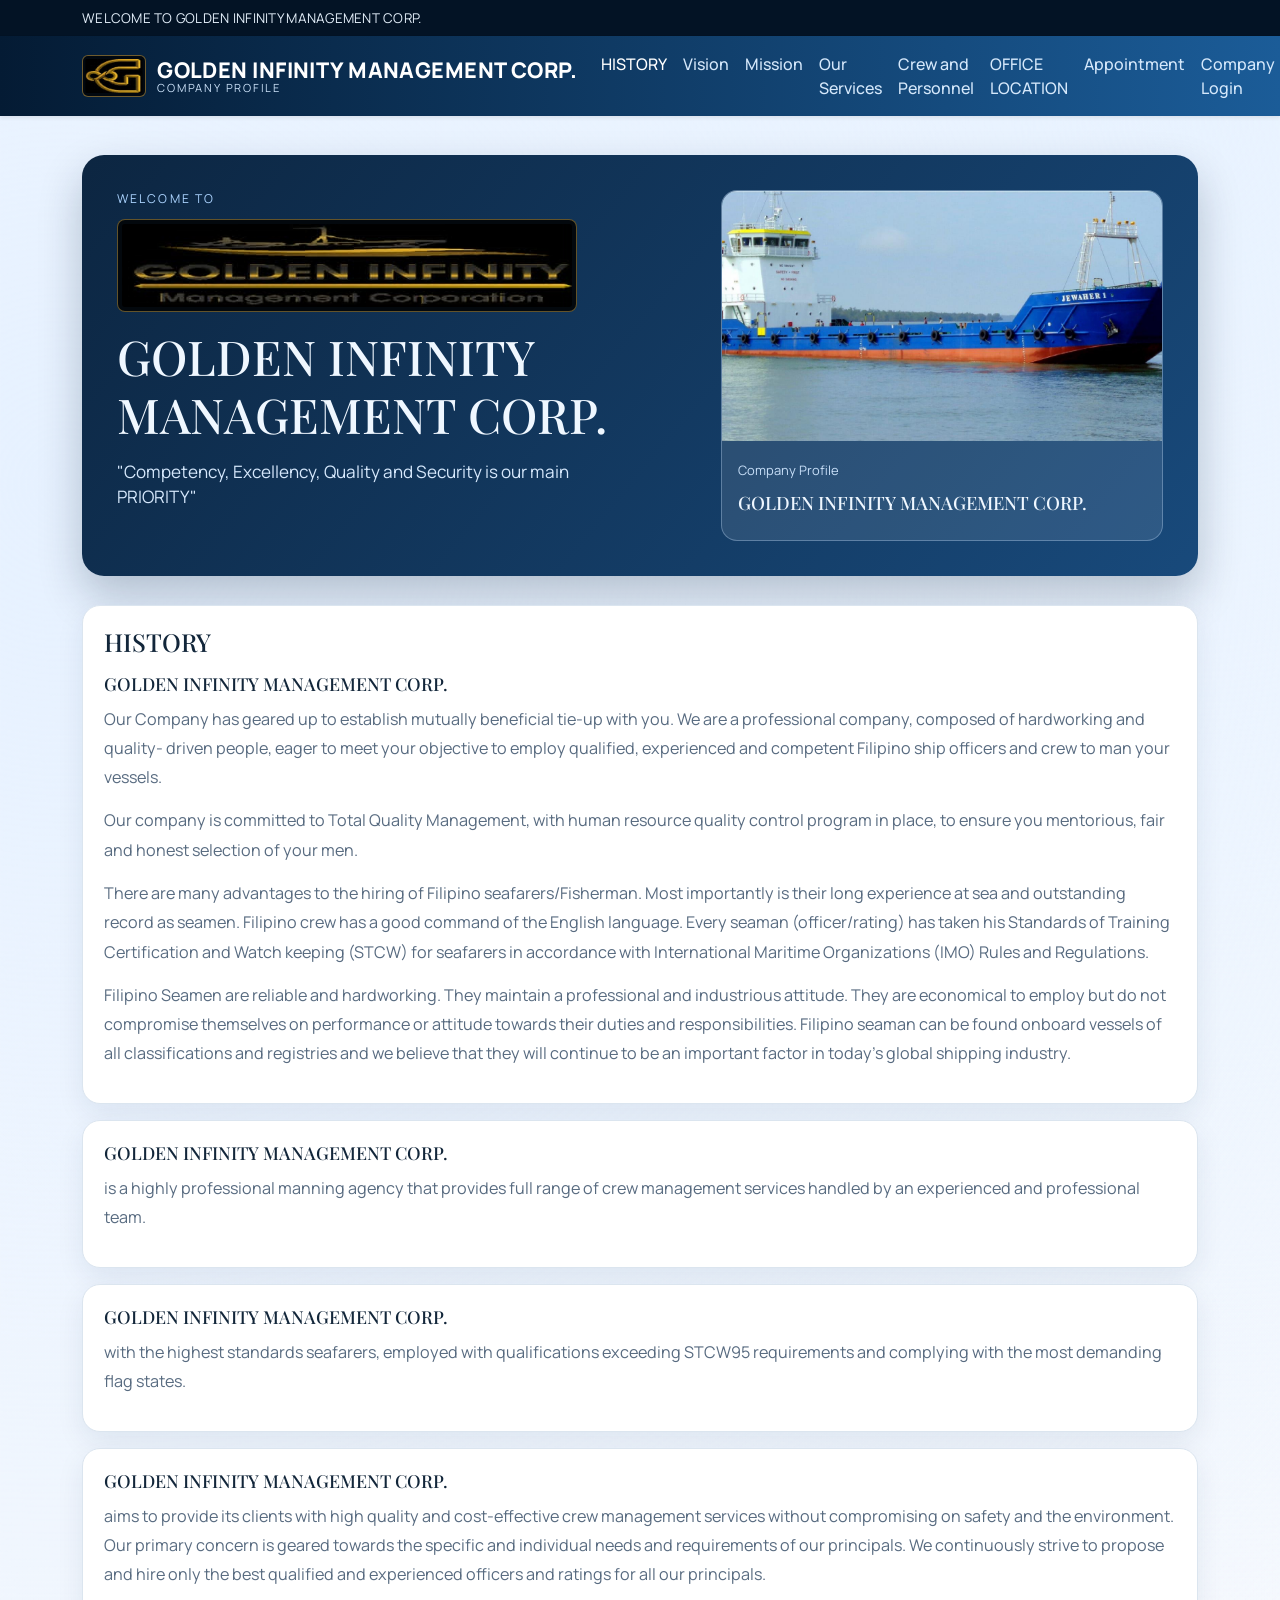
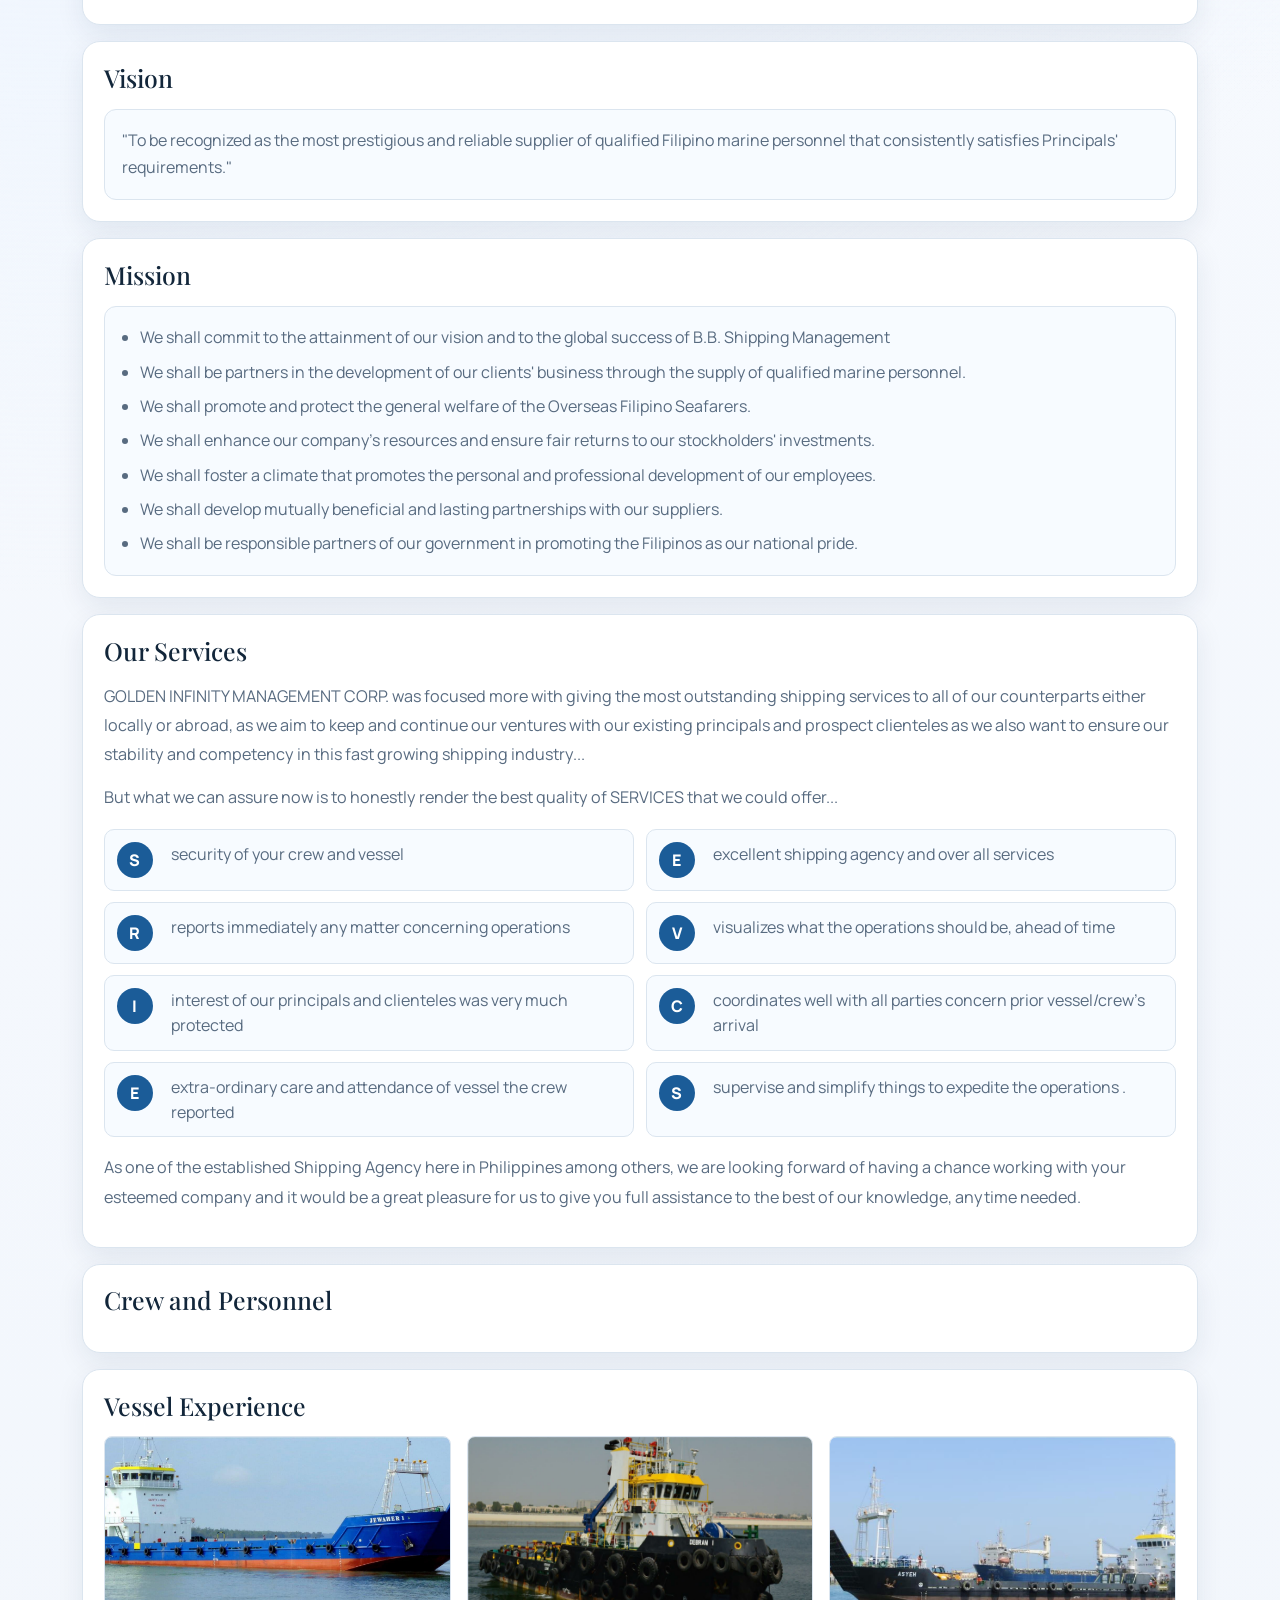
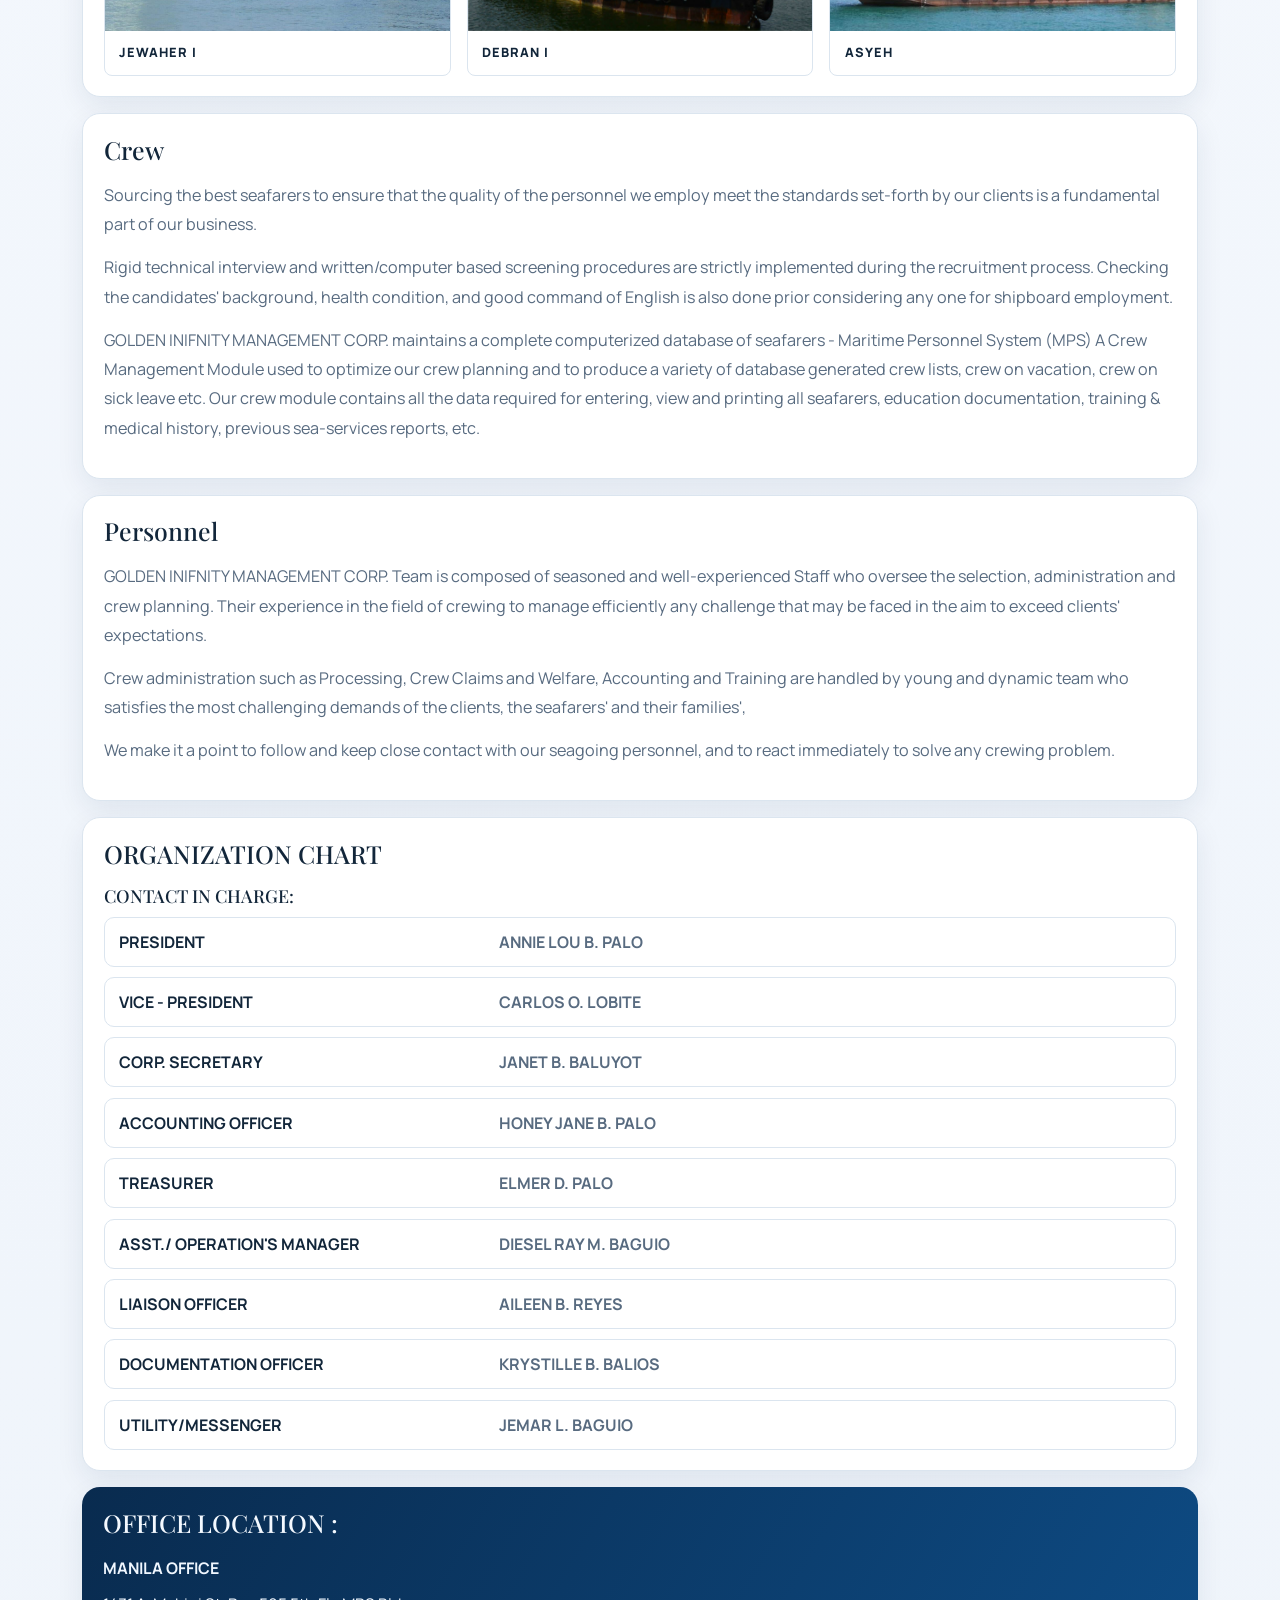
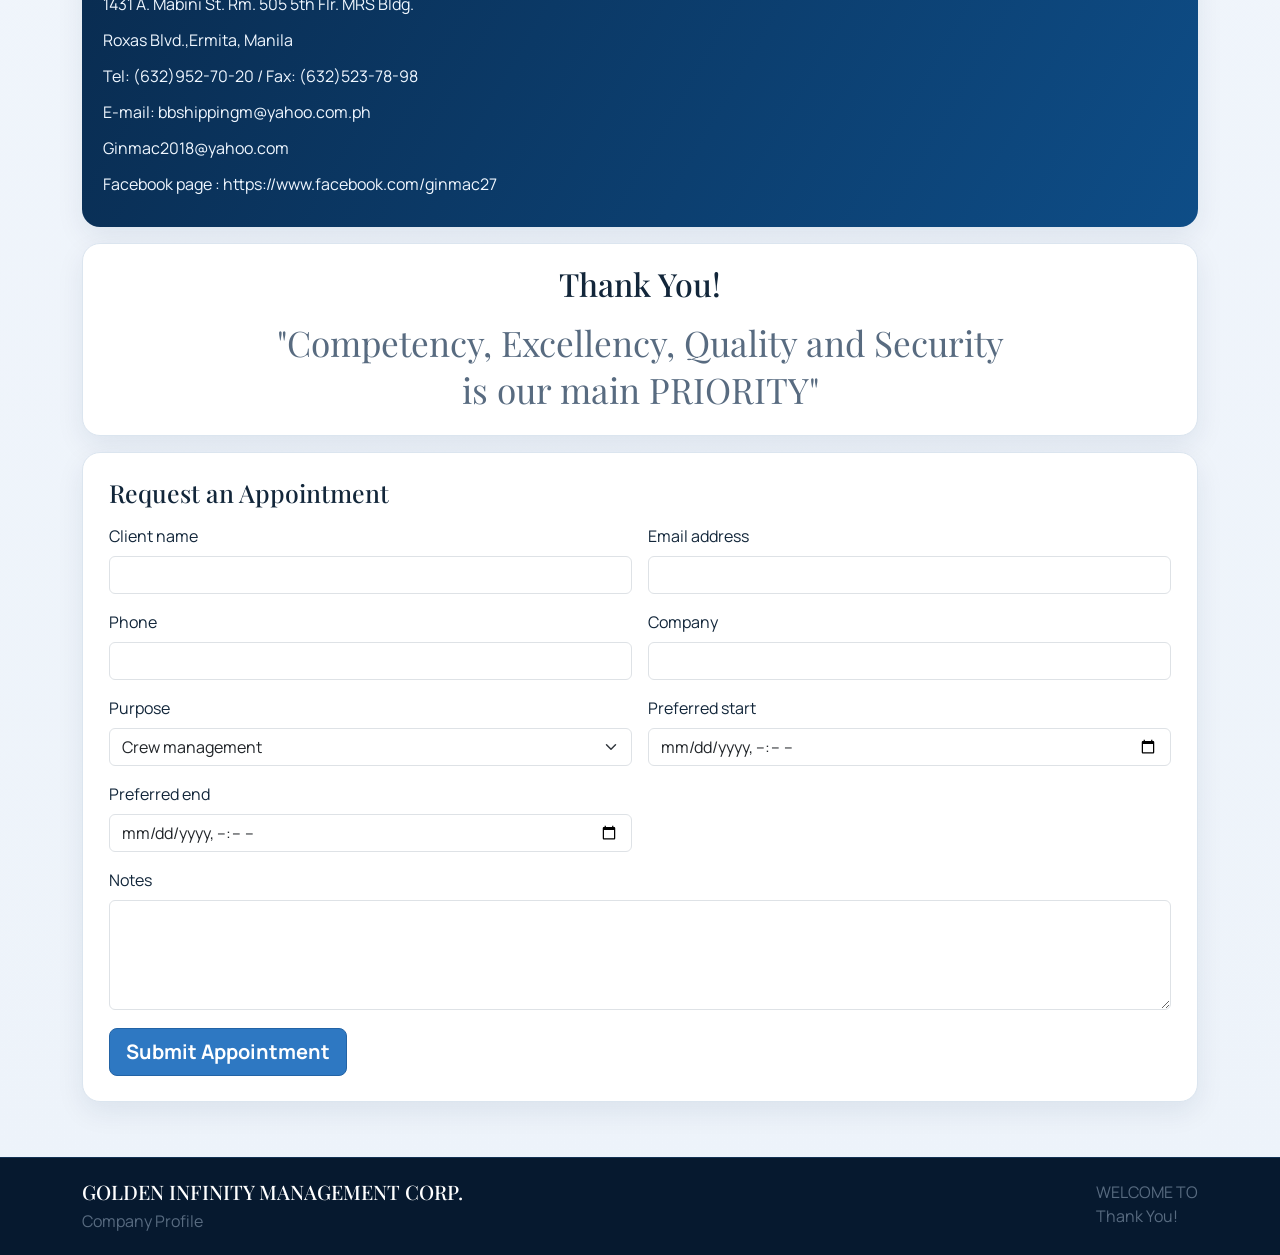
==== commit d57618ac: "feat: add Golden Infinity brand assets" ====
--- a/frontend/src/index.html
+++ b/frontend/src/index.html
@@ -20,8 +20,11 @@
     <nav class="navbar navbar-expand-lg navbar-dark bg-primary shadow-sm sticky-top main-nav">
         <div class="container">
             <a class="navbar-brand" href="index.html">
-                <span class="brand-title">GOLDEN INFINITY MANAGEMENT CORP.</span>
-                <small>Company Profile</small>
+                <img class="brand-logo-mark" src="images/golden-infinity-mark.jpeg" alt="Golden Infinity mark">
+                <span class="brand-copy">
+                    <span class="brand-title">GOLDEN INFINITY MANAGEMENT CORP.</span>
+                    <small>Company Profile</small>
+                </span>
             </a>
             <button class="navbar-toggler" type="button" data-bs-toggle="collapse" data-bs-target="#navbarNav">
                 <span class="navbar-toggler-icon"></span>
@@ -34,7 +37,7 @@
                     <li class="nav-item"><a class="nav-link" href="#services">Our Services</a></li>
                     <li class="nav-item"><a class="nav-link" href="#crew">Crew and Personnel</a></li>
                     <li class="nav-item"><a class="nav-link" href="#contact">OFFICE LOCATION</a></li>
-                    <li class="nav-item"><a class="nav-link" href="#appointment">Appointment</a></li>
+                    <li class="nav-item" id="nav-public-appointment"><a class="nav-link" href="#appointment">Appointment</a></li>
                     <li class="nav-item" id="nav-company-login">
                         <a class="nav-link" href="login.html?next=admin-appointments.html">Company Login</a>
                     </li>
@@ -62,11 +65,12 @@
             <div class="hero-panel">
                 <div>
                     <p class="eyebrow">WELCOME TO</p>
+                    <img class="hero-logo-wide" src="images/golden-infinity-logo-wide.jpeg" alt="Golden Infinity Management Corporation logo">
                     <h1>GOLDEN INFINITY MANAGEMENT CORP.</h1>
                     <p class="lead-copy">"Competency, Excellency, Quality and Security is our main PRIORITY"</p>
                 </div>
                 <article class="feature-card">
-                    <img src="https://images.unsplash.com/photo-1524522173746-f628baad3644?auto=format&fit=crop&w=1200&q=80" alt="Cargo vessel at sea">
+                    <img src="images/vessel-jewaher-1.jpeg" alt="Jewaher 1 vessel at sea">
                     <div class="feature-card-body">
                         <span>Company Profile</span>
                         <h3>GOLDEN INFINITY MANAGEMENT CORP.</h3>
@@ -166,6 +170,26 @@
             </div>
         </section>
 
+        <section class="content-section fleet-section">
+            <div class="section-head">
+                <h2>Vessel Experience</h2>
+            </div>
+            <div class="fleet-gallery">
+                <figure>
+                    <img src="images/vessel-jewaher-1.jpeg" alt="Jewaher 1 vessel">
+                    <figcaption>JEWAHER I</figcaption>
+                </figure>
+                <figure>
+                    <img src="images/vessel-debran-1.jpeg" alt="Debran 1 vessel">
+                    <figcaption>DEBRAN I</figcaption>
+                </figure>
+                <figure>
+                    <img src="images/vessel-asyeh.jpeg" alt="Asyeh vessel">
+                    <figcaption>ASYEH</figcaption>
+                </figure>
+            </div>
+        </section>
+
         <section class="content-section">
             <div class="section-head">
                 <h2>Crew</h2>
--- a/frontend/src/css/style.css
+++ b/frontend/src/css/style.css
@@ -40,9 +40,26 @@
 }
 
 .navbar-brand {
+    align-items: center;
+    display: flex;
+    flex-direction: row;
+    gap: 0.7rem;
+    line-height: 1.1;
+}
+
+.brand-logo-mark {
+    background: #02080f;
+    border: 1px solid rgba(242, 194, 84, 0.45);
+    border-radius: 6px;
+    height: 42px;
+    object-fit: contain;
+    padding: 0.15rem;
+    width: 64px;
+}
+
+.brand-copy {
     display: flex;
     flex-direction: column;
-    line-height: 1.1;
 }
 
 .brand-title {
@@ -97,6 +114,17 @@
     margin-bottom: 0.95rem;
 }
 
+.hero-logo-wide {
+    background: #03080d;
+    border: 1px solid rgba(242, 194, 84, 0.4);
+    border-radius: 8px;
+    display: block;
+    margin-bottom: 1rem;
+    max-width: min(100%, 460px);
+    padding: 0.25rem;
+    width: 100%;
+}
+
 .lead-copy {
     max-width: 92%;
     color: #d6e8fc;
@@ -130,6 +158,39 @@
     font-size: 1.15rem;
     line-height: 1.45;
     margin-top: 0.55rem;
+}
+
+.fleet-section {
+    padding: 1.6rem;
+}
+
+.fleet-gallery {
+    display: grid;
+    gap: 1rem;
+    grid-template-columns: repeat(3, minmax(0, 1fr));
+}
+
+.fleet-gallery figure {
+    background: #fff;
+    border: 1px solid var(--line);
+    border-radius: 8px;
+    margin: 0;
+    overflow: hidden;
+}
+
+.fleet-gallery img {
+    aspect-ratio: 16 / 9;
+    display: block;
+    object-fit: cover;
+    width: 100%;
+}
+
+.fleet-gallery figcaption {
+    color: var(--ink);
+    font-size: 0.8rem;
+    font-weight: 800;
+    letter-spacing: 0.08em;
+    padding: 0.75rem 0.9rem;
 }
 
 .btn-primary {
@@ -605,6 +666,39 @@
     padding-top: 0.5rem;
 }
 
+.admin-company-overview {
+    padding: 1.4rem 1.6rem;
+}
+
+.company-info-panel {
+    background: #f7fafc;
+    border: 1px solid var(--line);
+    border-radius: 8px;
+    height: 100%;
+    padding: 1rem;
+}
+
+.company-info-panel h3 {
+    font-size: 1rem;
+    margin-bottom: 0.65rem;
+}
+
+.company-info-panel p {
+    color: var(--muted);
+    font-size: 0.92rem;
+}
+
+.company-panel-logo {
+    background: #03080d;
+    border: 1px solid rgba(242, 194, 84, 0.35);
+    border-radius: 8px;
+    display: block;
+    margin: 0 0 0.85rem;
+    max-width: 320px;
+    padding: 0.25rem;
+    width: 100%;
+}
+
 .admin-toolbar {
     align-items: end;
     display: flex;
@@ -822,6 +916,11 @@
         font-size: 1.05rem;
     }
 
+    .brand-logo-mark {
+        height: 36px;
+        width: 54px;
+    }
+
     .navbar-brand small {
         letter-spacing: 0.08em;
     }
@@ -877,6 +976,10 @@
     }
 
     .service-acrostic {
+        grid-template-columns: 1fr;
+    }
+
+    .fleet-gallery {
         grid-template-columns: 1fr;
     }
 
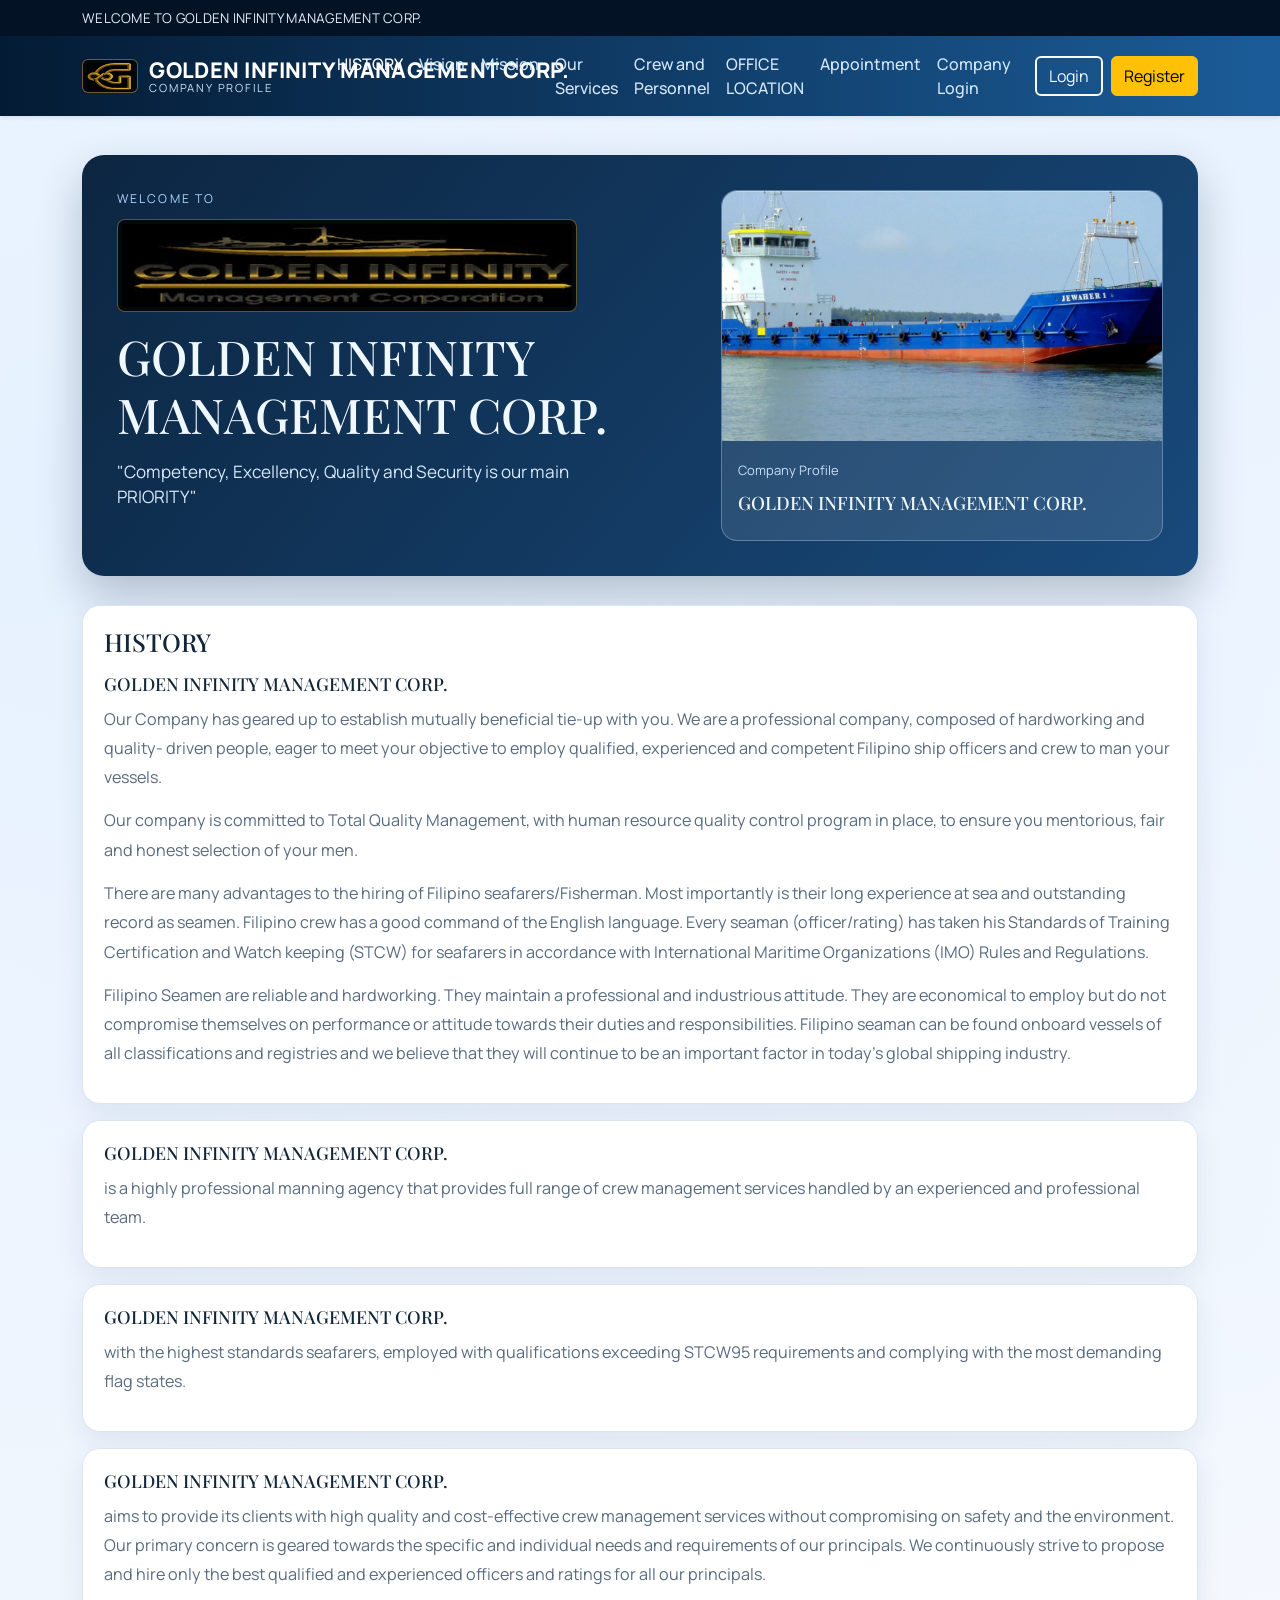
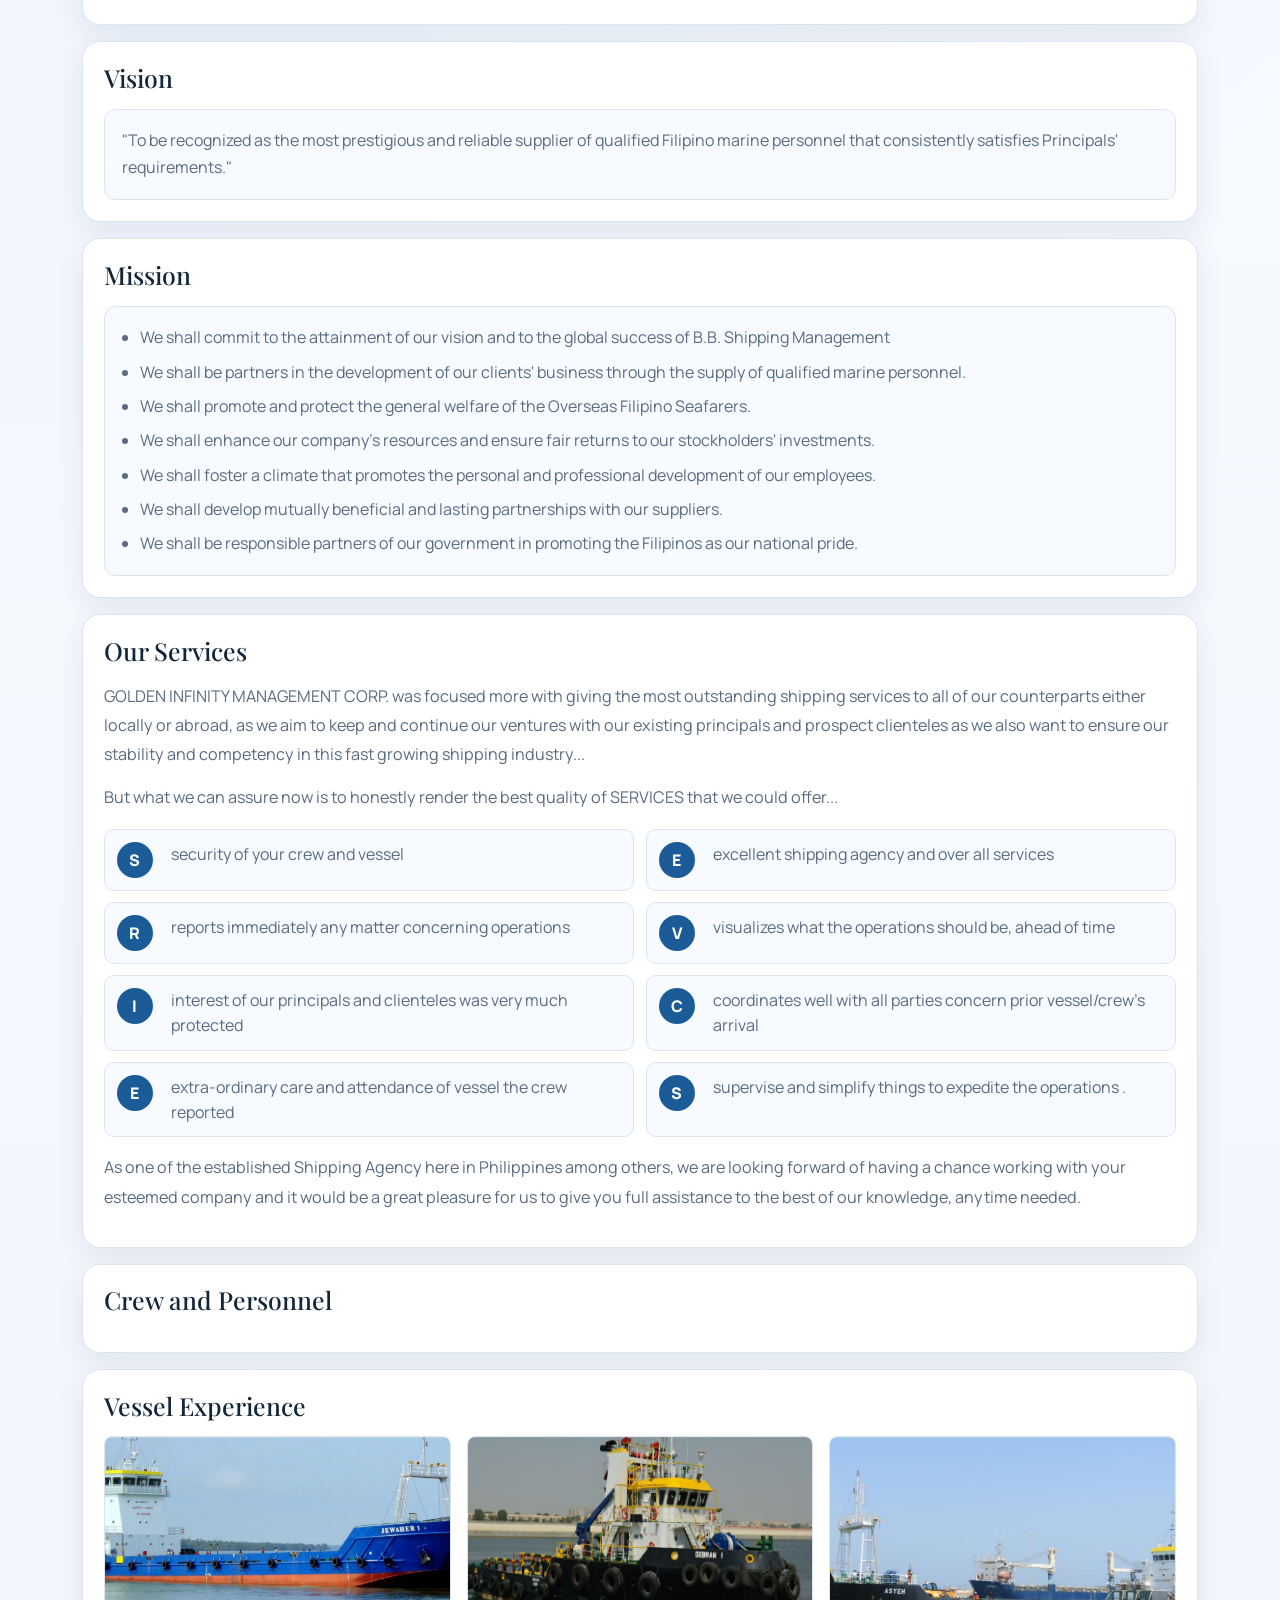
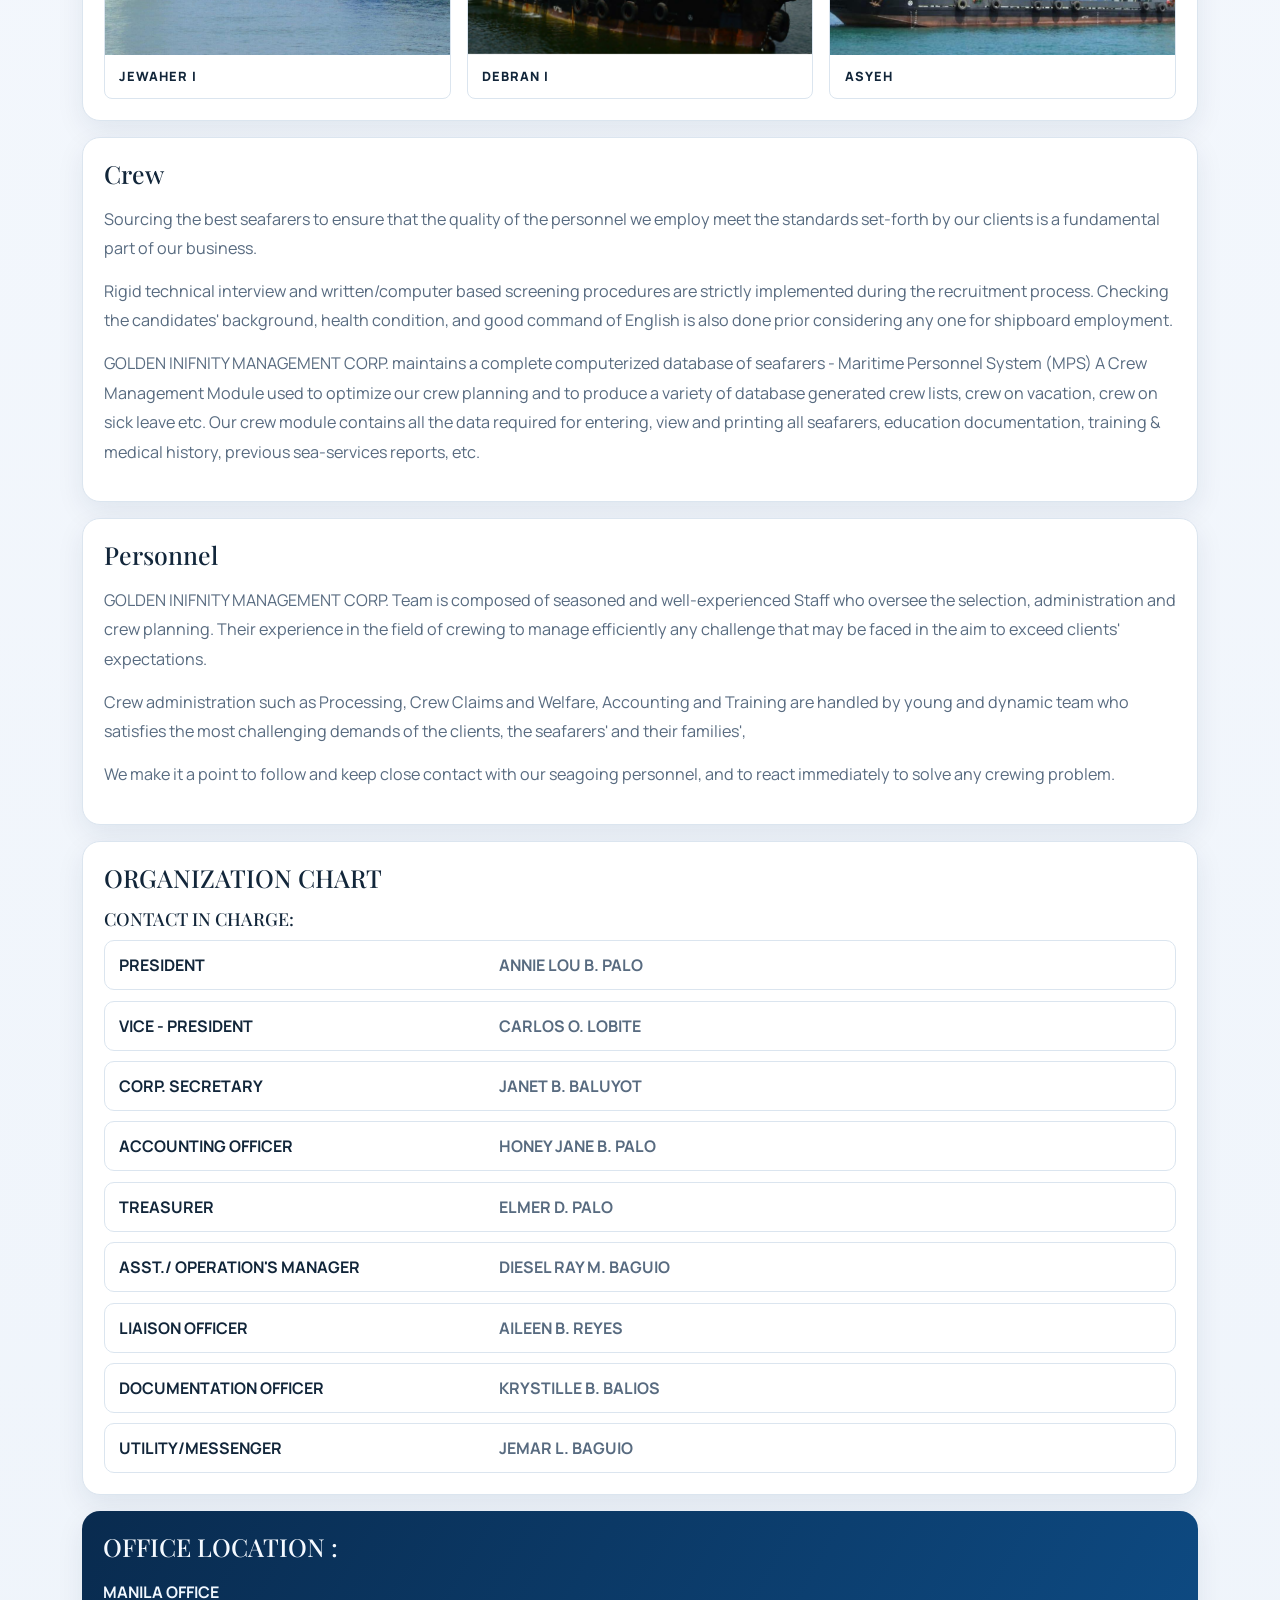
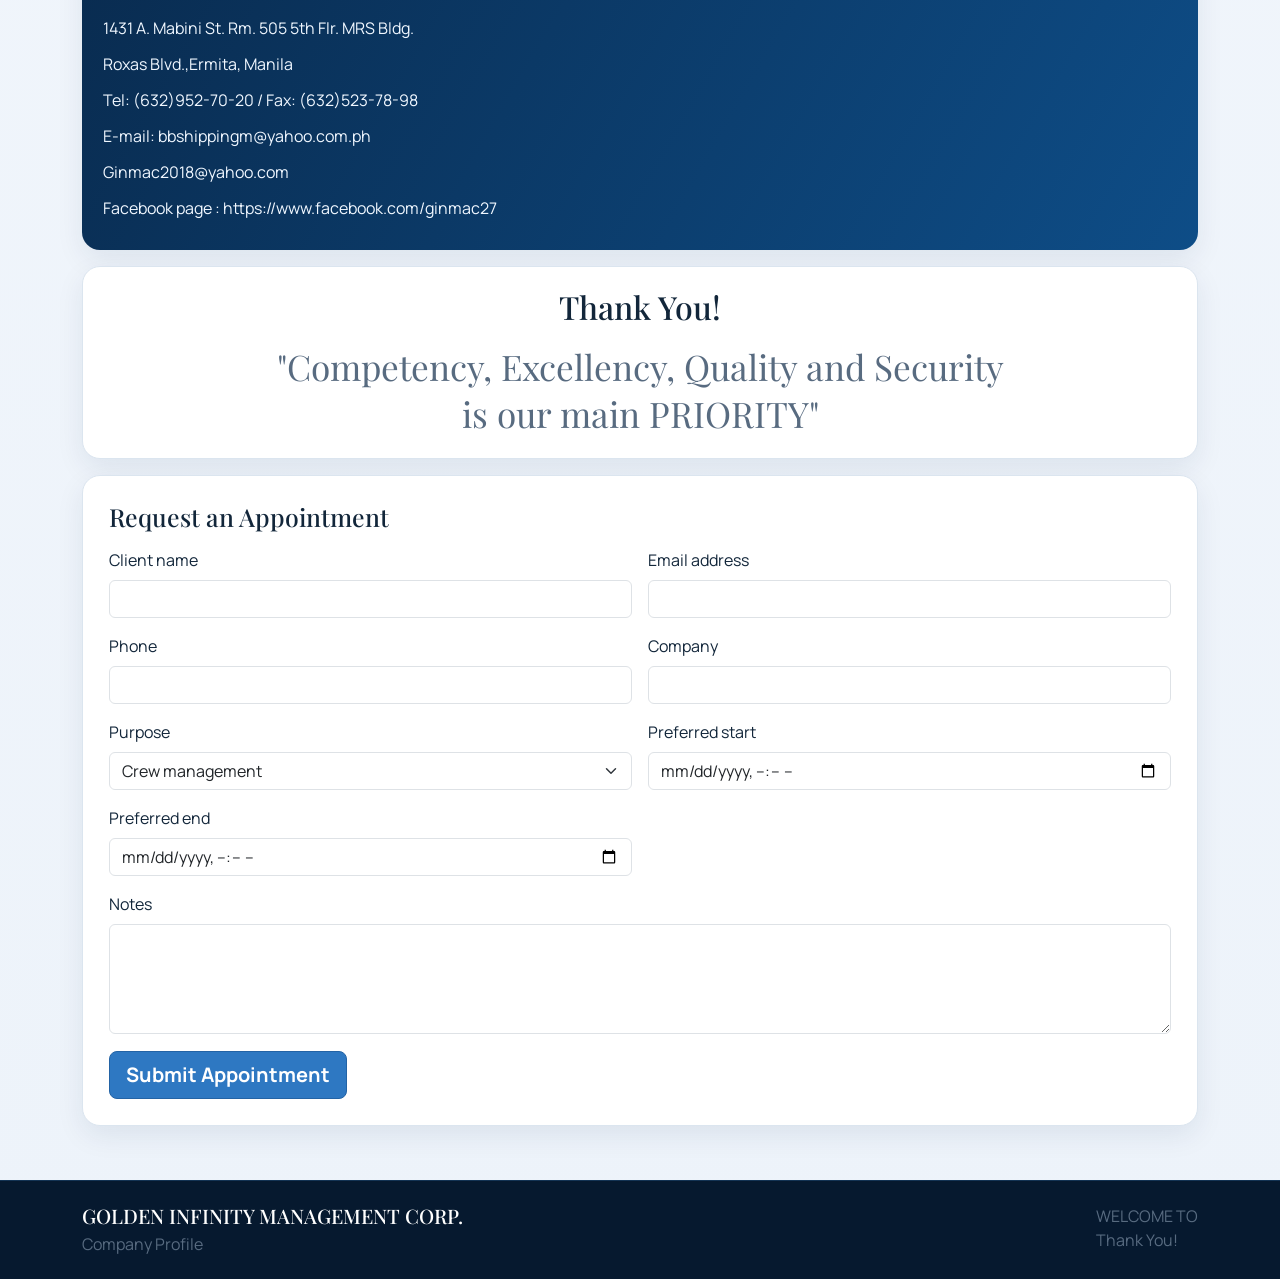
==== commit 90101f1c: "fix: constrain Golden Infinity brand images" ====
--- a/frontend/src/index.html
+++ b/frontend/src/index.html
@@ -20,7 +20,7 @@
     <nav class="navbar navbar-expand-lg navbar-dark bg-primary shadow-sm sticky-top main-nav">
         <div class="container">
             <a class="navbar-brand" href="index.html">
-                <img class="brand-logo-mark" src="images/golden-infinity-mark.jpeg" alt="Golden Infinity mark">
+                <img class="brand-logo-mark" src="images/golden-infinity-mark.jpeg" alt="Golden Infinity mark" width="56" height="34">
                 <span class="brand-copy">
                     <span class="brand-title">GOLDEN INFINITY MANAGEMENT CORP.</span>
                     <small>Company Profile</small>
@@ -65,12 +65,12 @@
             <div class="hero-panel">
                 <div>
                     <p class="eyebrow">WELCOME TO</p>
-                    <img class="hero-logo-wide" src="images/golden-infinity-logo-wide.jpeg" alt="Golden Infinity Management Corporation logo">
+                    <img class="hero-logo-wide" src="images/golden-infinity-logo-wide.jpeg" alt="Golden Infinity Management Corporation logo" width="590" height="109">
                     <h1>GOLDEN INFINITY MANAGEMENT CORP.</h1>
                     <p class="lead-copy">"Competency, Excellency, Quality and Security is our main PRIORITY"</p>
                 </div>
                 <article class="feature-card">
-                    <img src="images/vessel-jewaher-1.jpeg" alt="Jewaher 1 vessel at sea">
+                    <img src="images/vessel-jewaher-1.jpeg" alt="Jewaher 1 vessel at sea" width="1600" height="738">
                     <div class="feature-card-body">
                         <span>Company Profile</span>
                         <h3>GOLDEN INFINITY MANAGEMENT CORP.</h3>
@@ -176,15 +176,15 @@
             </div>
             <div class="fleet-gallery">
                 <figure>
-                    <img src="images/vessel-jewaher-1.jpeg" alt="Jewaher 1 vessel">
+                    <img src="images/vessel-jewaher-1.jpeg" alt="Jewaher 1 vessel" width="1600" height="738" loading="lazy">
                     <figcaption>JEWAHER I</figcaption>
                 </figure>
                 <figure>
-                    <img src="images/vessel-debran-1.jpeg" alt="Debran 1 vessel">
+                    <img src="images/vessel-debran-1.jpeg" alt="Debran 1 vessel" width="1600" height="901" loading="lazy">
                     <figcaption>DEBRAN I</figcaption>
                 </figure>
                 <figure>
-                    <img src="images/vessel-asyeh.jpeg" alt="Asyeh vessel">
+                    <img src="images/vessel-asyeh.jpeg" alt="Asyeh vessel" width="1600" height="739" loading="lazy">
                     <figcaption>ASYEH</figcaption>
                 </figure>
             </div>
--- a/frontend/src/css/style.css
+++ b/frontend/src/css/style.css
@@ -45,27 +45,34 @@
     flex-direction: row;
     gap: 0.7rem;
     line-height: 1.1;
+    min-width: 0;
+    max-width: min(58vw, 440px);
 }
 
 .brand-logo-mark {
     background: #02080f;
     border: 1px solid rgba(242, 194, 84, 0.45);
     border-radius: 6px;
-    height: 42px;
+    flex: 0 0 56px;
+    height: 34px;
+    max-height: 34px;
+    max-width: 56px;
     object-fit: contain;
     padding: 0.15rem;
-    width: 64px;
+    width: 56px;
 }
 
 .brand-copy {
     display: flex;
     flex-direction: column;
+    min-width: 0;
 }
 
 .brand-title {
     font-size: 1.35rem;
     font-weight: 800;
     letter-spacing: 0.02em;
+    overflow-wrap: anywhere;
 }
 
 .navbar-brand small {
@@ -119,8 +126,10 @@
     border: 1px solid rgba(242, 194, 84, 0.4);
     border-radius: 8px;
     display: block;
+    height: auto;
     margin-bottom: 1rem;
     max-width: min(100%, 460px);
+    object-fit: contain;
     padding: 0.25rem;
     width: 100%;
 }
@@ -175,12 +184,14 @@
     border: 1px solid var(--line);
     border-radius: 8px;
     margin: 0;
+    min-width: 0;
     overflow: hidden;
 }
 
 .fleet-gallery img {
-    aspect-ratio: 16 / 9;
     display: block;
+    height: clamp(150px, 17vw, 230px);
+    max-width: 100%;
     object-fit: cover;
     width: 100%;
 }
@@ -693,8 +704,11 @@
     border: 1px solid rgba(242, 194, 84, 0.35);
     border-radius: 8px;
     display: block;
+    height: auto;
     margin: 0 0 0.85rem;
-    max-width: 320px;
+    max-height: 72px;
+    max-width: 270px;
+    object-fit: contain;
     padding: 0.25rem;
     width: 100%;
 }
@@ -917,8 +931,11 @@
     }
 
     .brand-logo-mark {
-        height: 36px;
-        width: 54px;
+        flex-basis: 48px;
+        height: 30px;
+        max-height: 30px;
+        max-width: 48px;
+        width: 48px;
     }
 
     .navbar-brand small {
@@ -979,10 +996,6 @@
         grid-template-columns: 1fr;
     }
 
-    .fleet-gallery {
-        grid-template-columns: 1fr;
-    }
-
     .org-list div {
         grid-template-columns: 1fr;
         gap: 0.25rem;
@@ -990,6 +1003,20 @@
 
     .feature-card img {
         height: 210px;
+    }
+}
+
+@media (max-width: 768px) {
+    .navbar-brand {
+        max-width: calc(100vw - 96px);
+    }
+
+    .fleet-gallery {
+        grid-template-columns: 1fr;
+    }
+
+    .fleet-gallery img {
+        height: clamp(150px, 48vw, 240px);
     }
 }
 
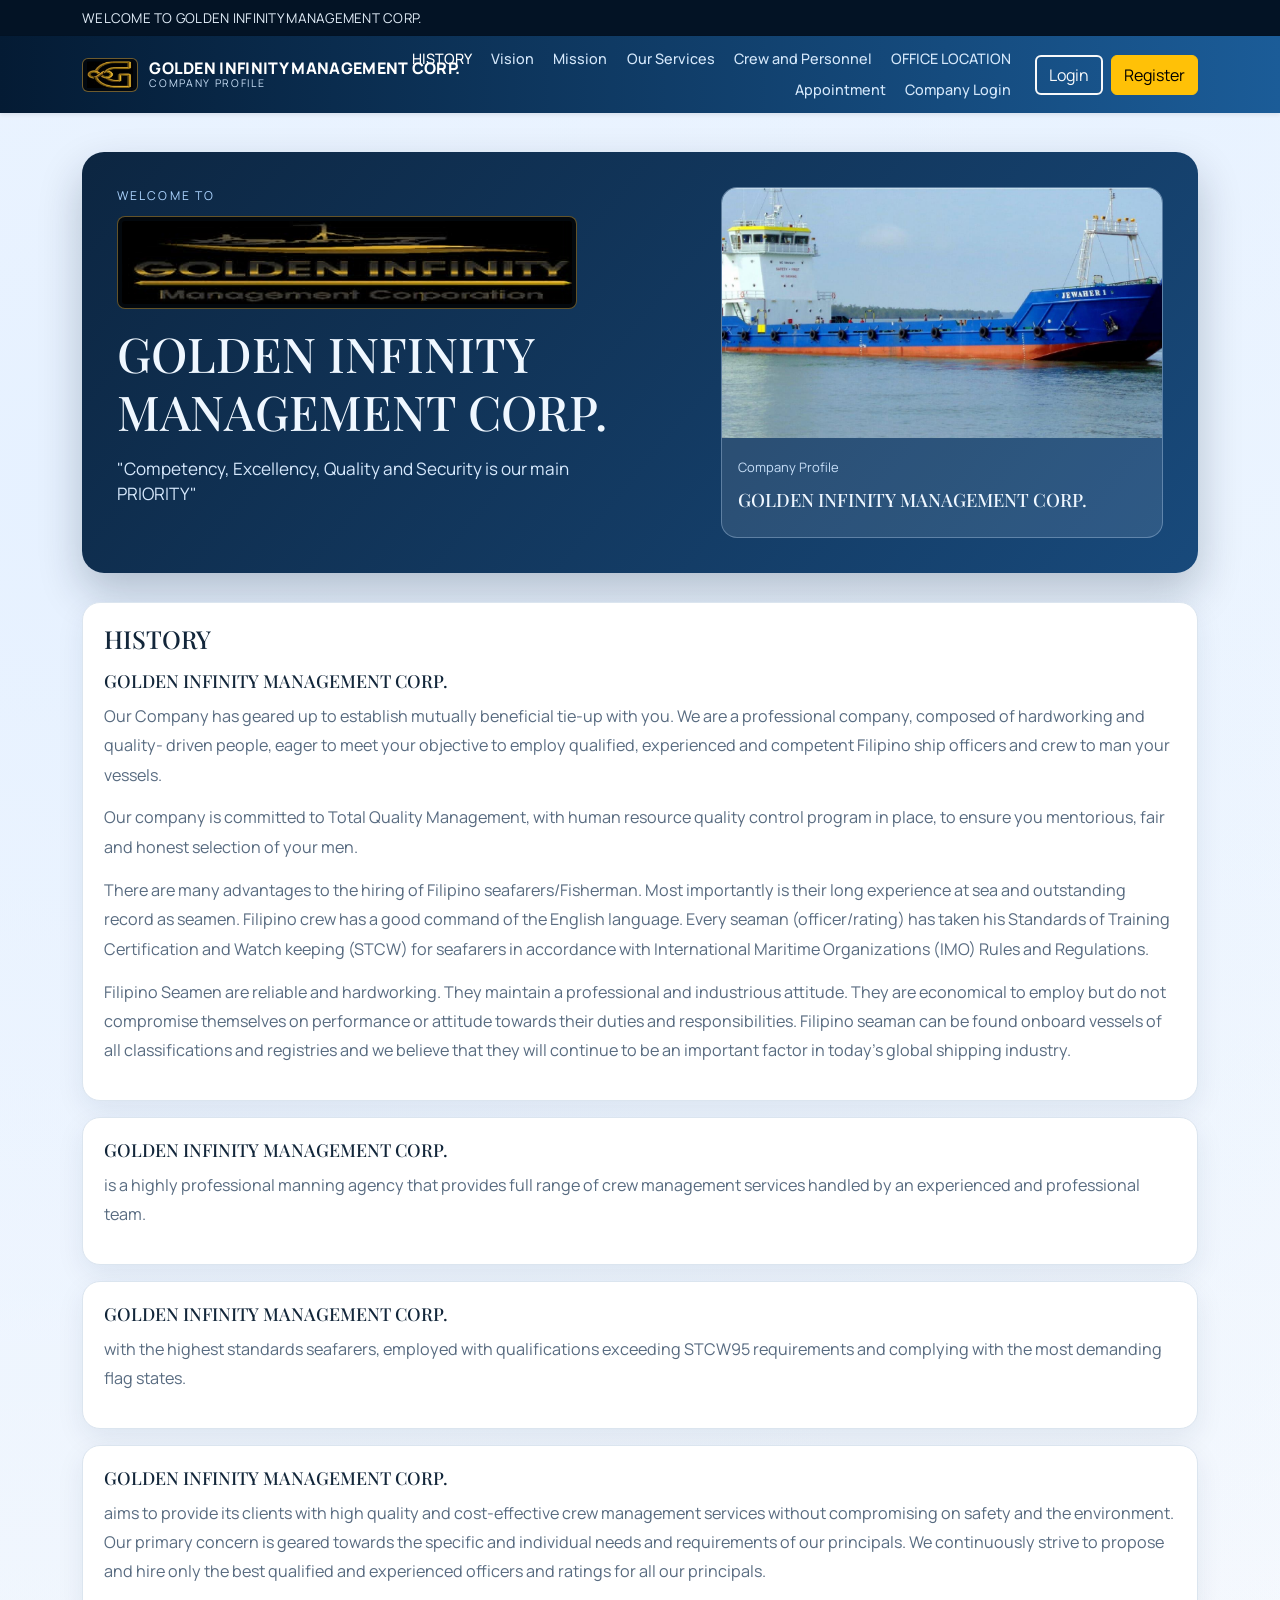
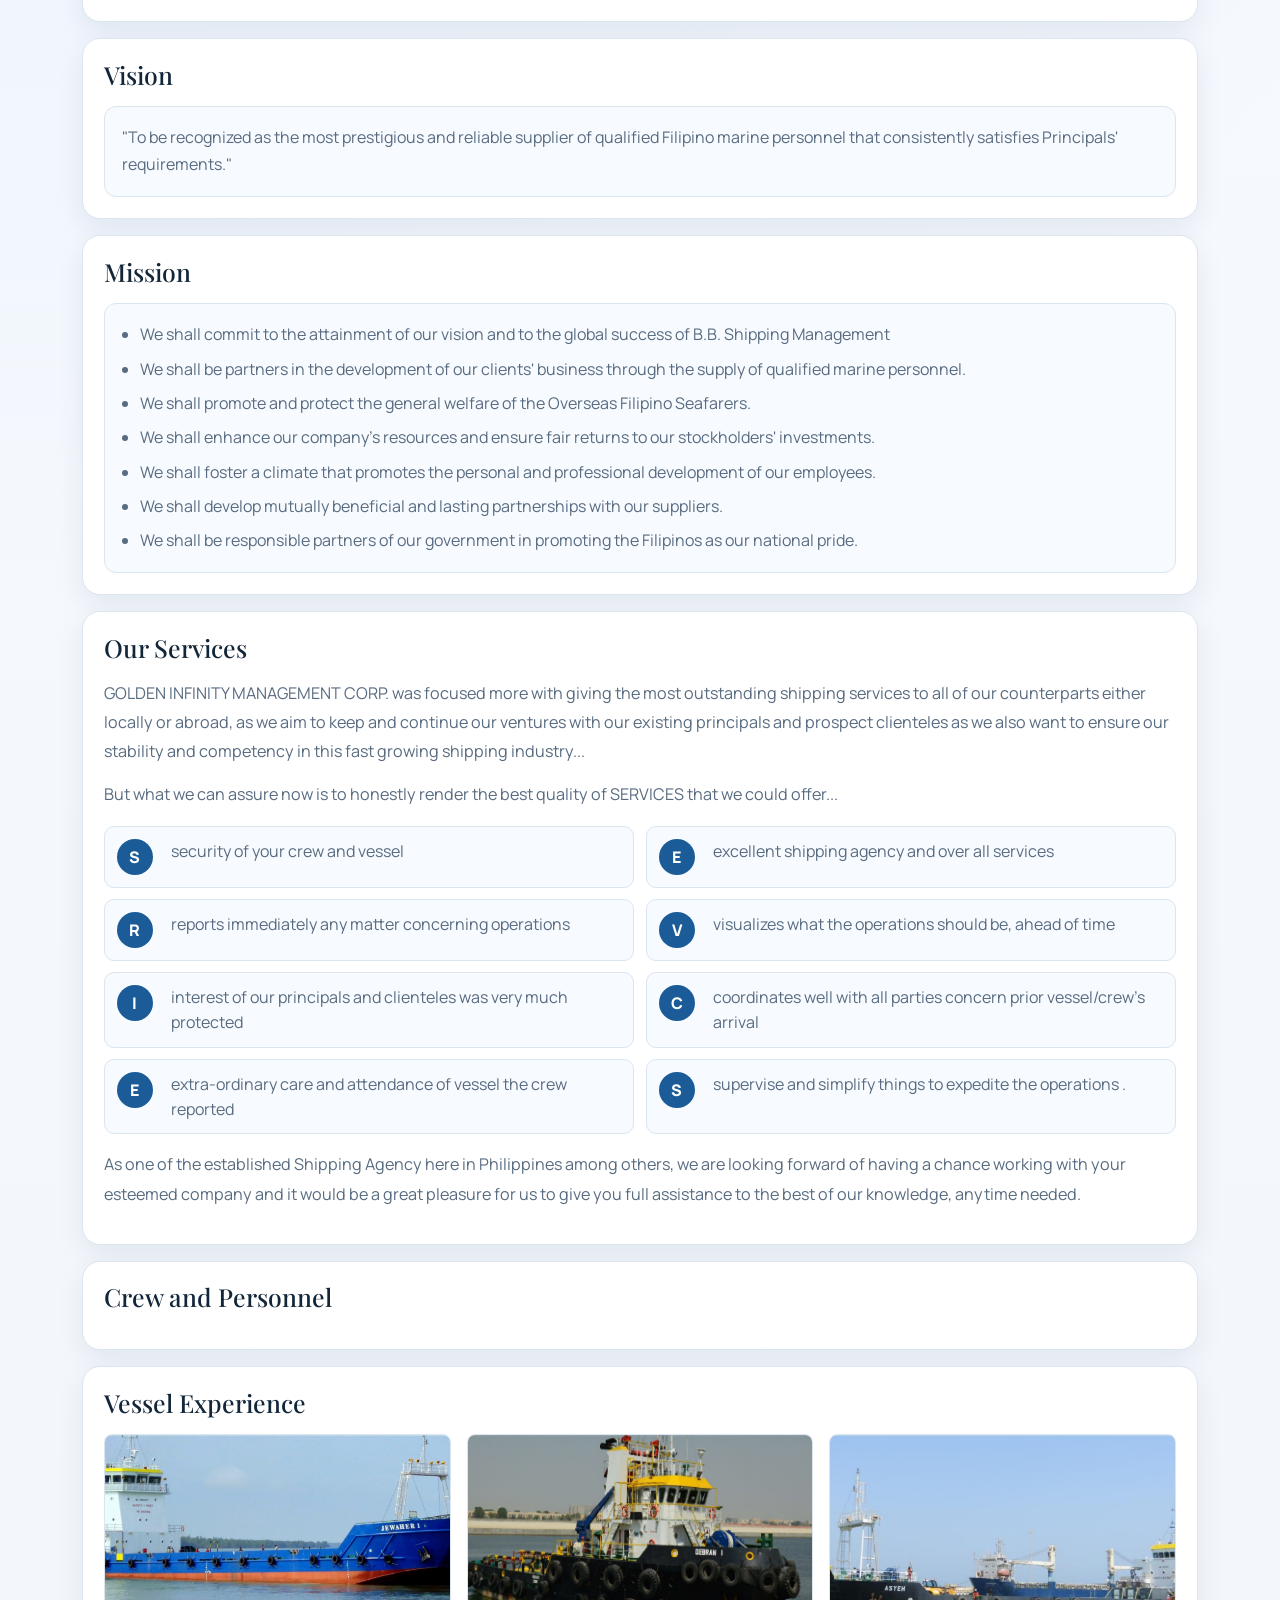
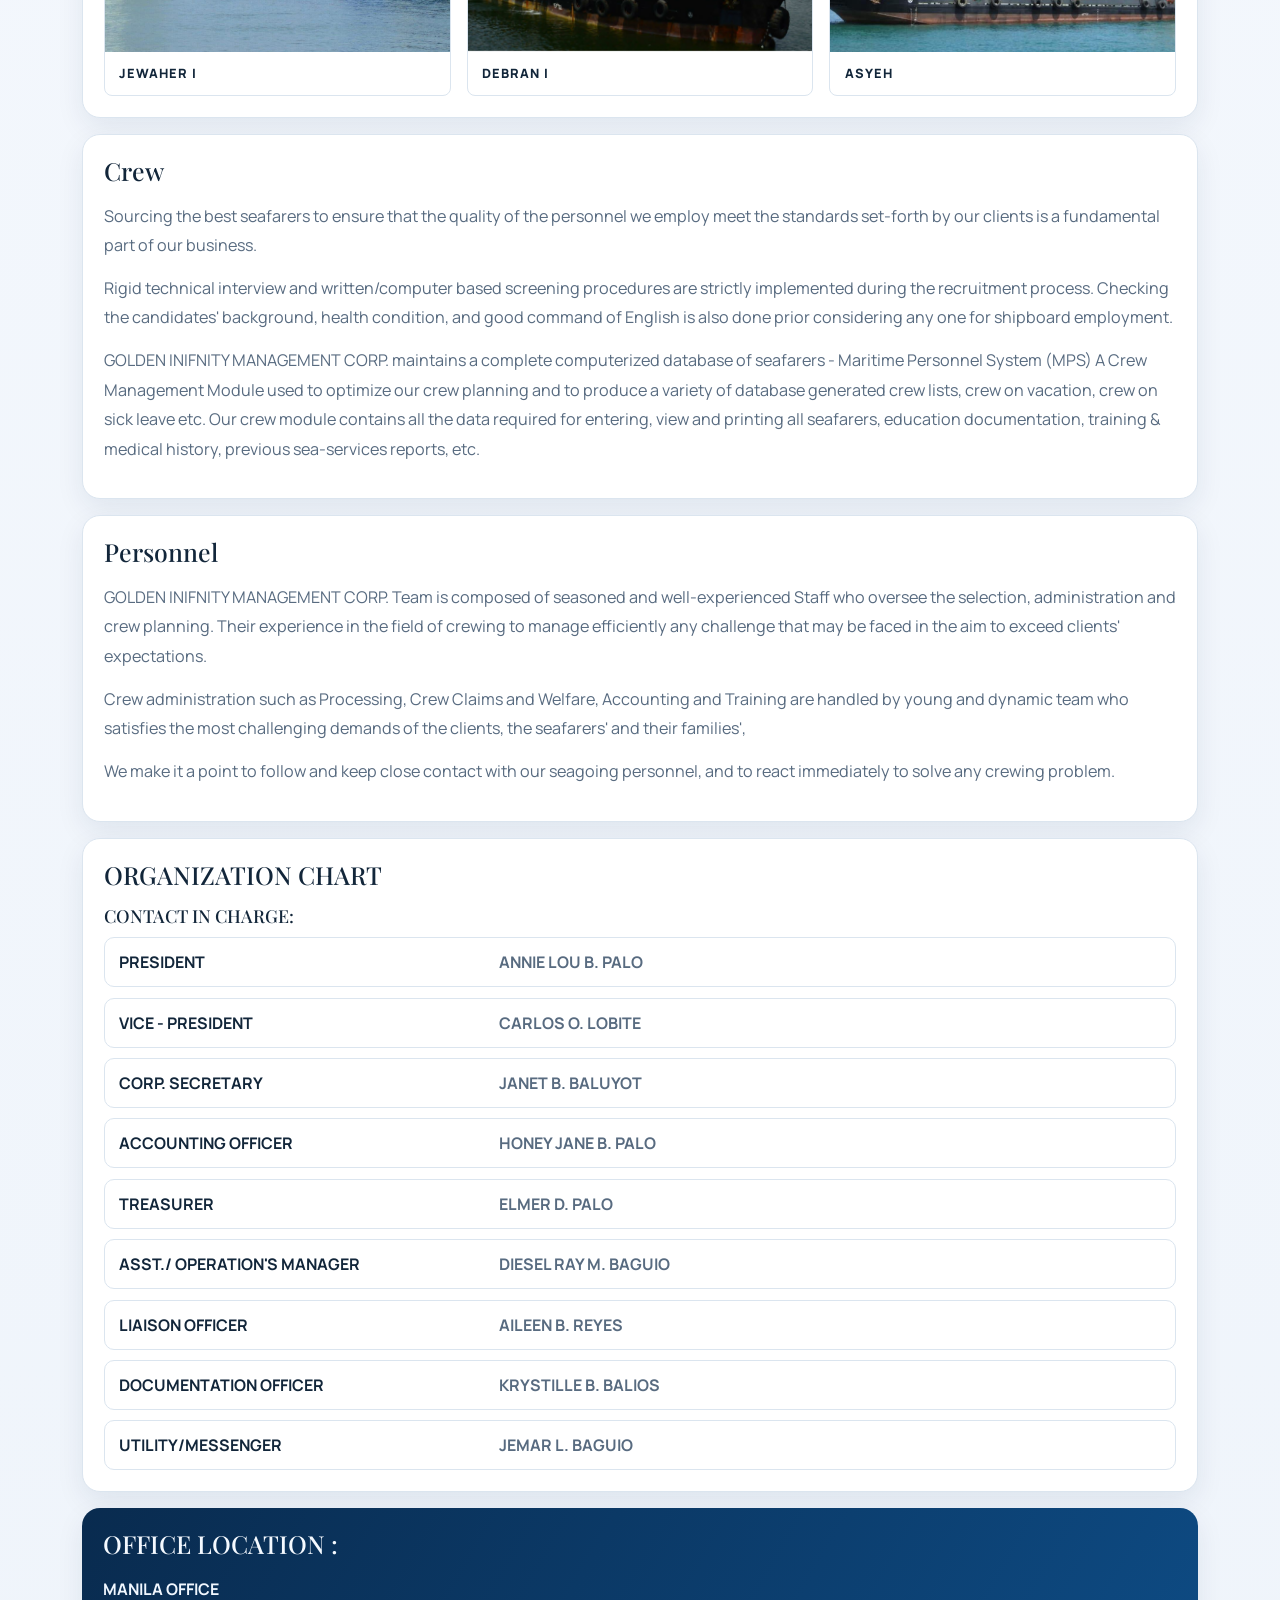
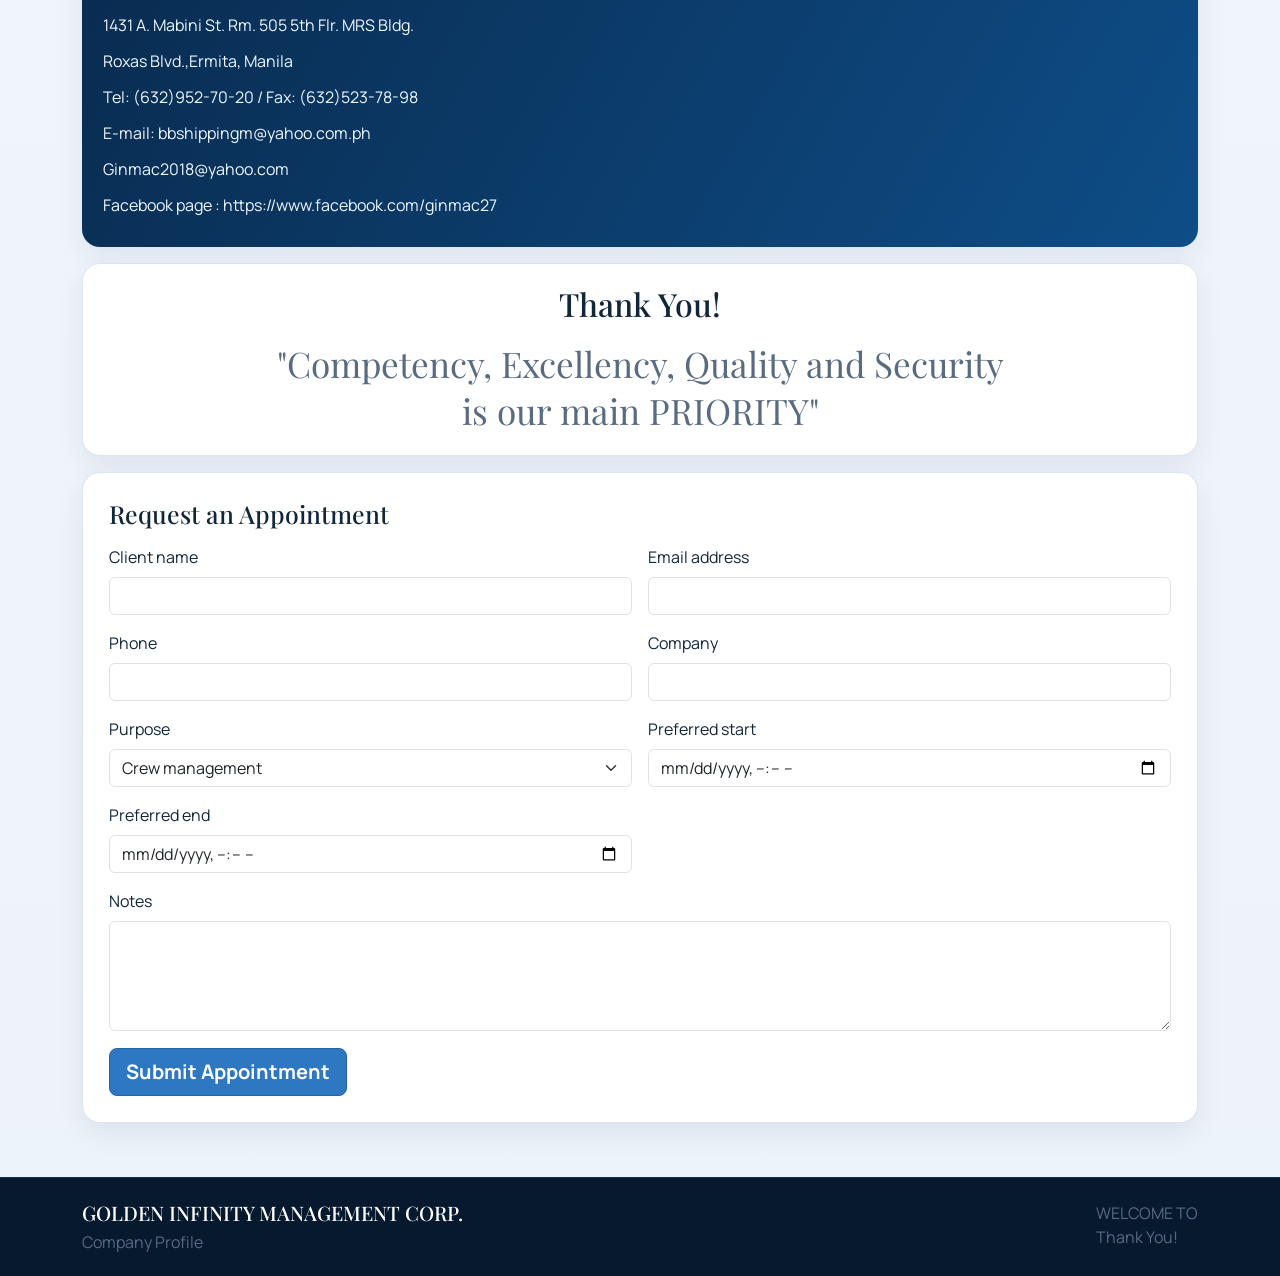
==== commit 8cb43b2c: "fix: prevent public navbar overlap" ====
--- a/frontend/src/index.html
+++ b/frontend/src/index.html
@@ -17,7 +17,7 @@
         </div>
     </header>
 
-    <nav class="navbar navbar-expand-lg navbar-dark bg-primary shadow-sm sticky-top main-nav">
+    <nav class="navbar navbar-expand-xl navbar-dark bg-primary shadow-sm sticky-top main-nav">
         <div class="container">
             <a class="navbar-brand" href="index.html">
                 <img class="brand-logo-mark" src="images/golden-infinity-mark.jpeg" alt="Golden Infinity mark" width="56" height="34">
--- a/frontend/src/css/style.css
+++ b/frontend/src/css/style.css
@@ -37,6 +37,28 @@
 
 .main-nav {
     background: linear-gradient(90deg, var(--sea-900), var(--sea-700)) !important;
+}
+
+.main-nav .container {
+    gap: 0.75rem;
+}
+
+.main-nav .navbar-collapse {
+    min-width: 0;
+}
+
+.main-nav .navbar-nav {
+    align-items: center;
+    flex-wrap: wrap;
+    gap: 0.15rem 0.2rem;
+    justify-content: flex-end;
+}
+
+.main-nav .nav-link {
+    font-size: 0.9rem;
+    line-height: 1.15;
+    padding: 0.4rem 0.5rem !important;
+    text-align: center;
 }
 
 .navbar-brand {
@@ -69,14 +91,14 @@
 }
 
 .brand-title {
-    font-size: 1.35rem;
+    font-size: clamp(1rem, 1.25vw, 1.25rem);
     font-weight: 800;
     letter-spacing: 0.02em;
     overflow-wrap: anywhere;
 }
 
 .navbar-brand small {
-    font-size: 0.7rem;
+    font-size: 0.66rem;
     text-transform: uppercase;
     letter-spacing: 0.16em;
     color: #c9dff6;
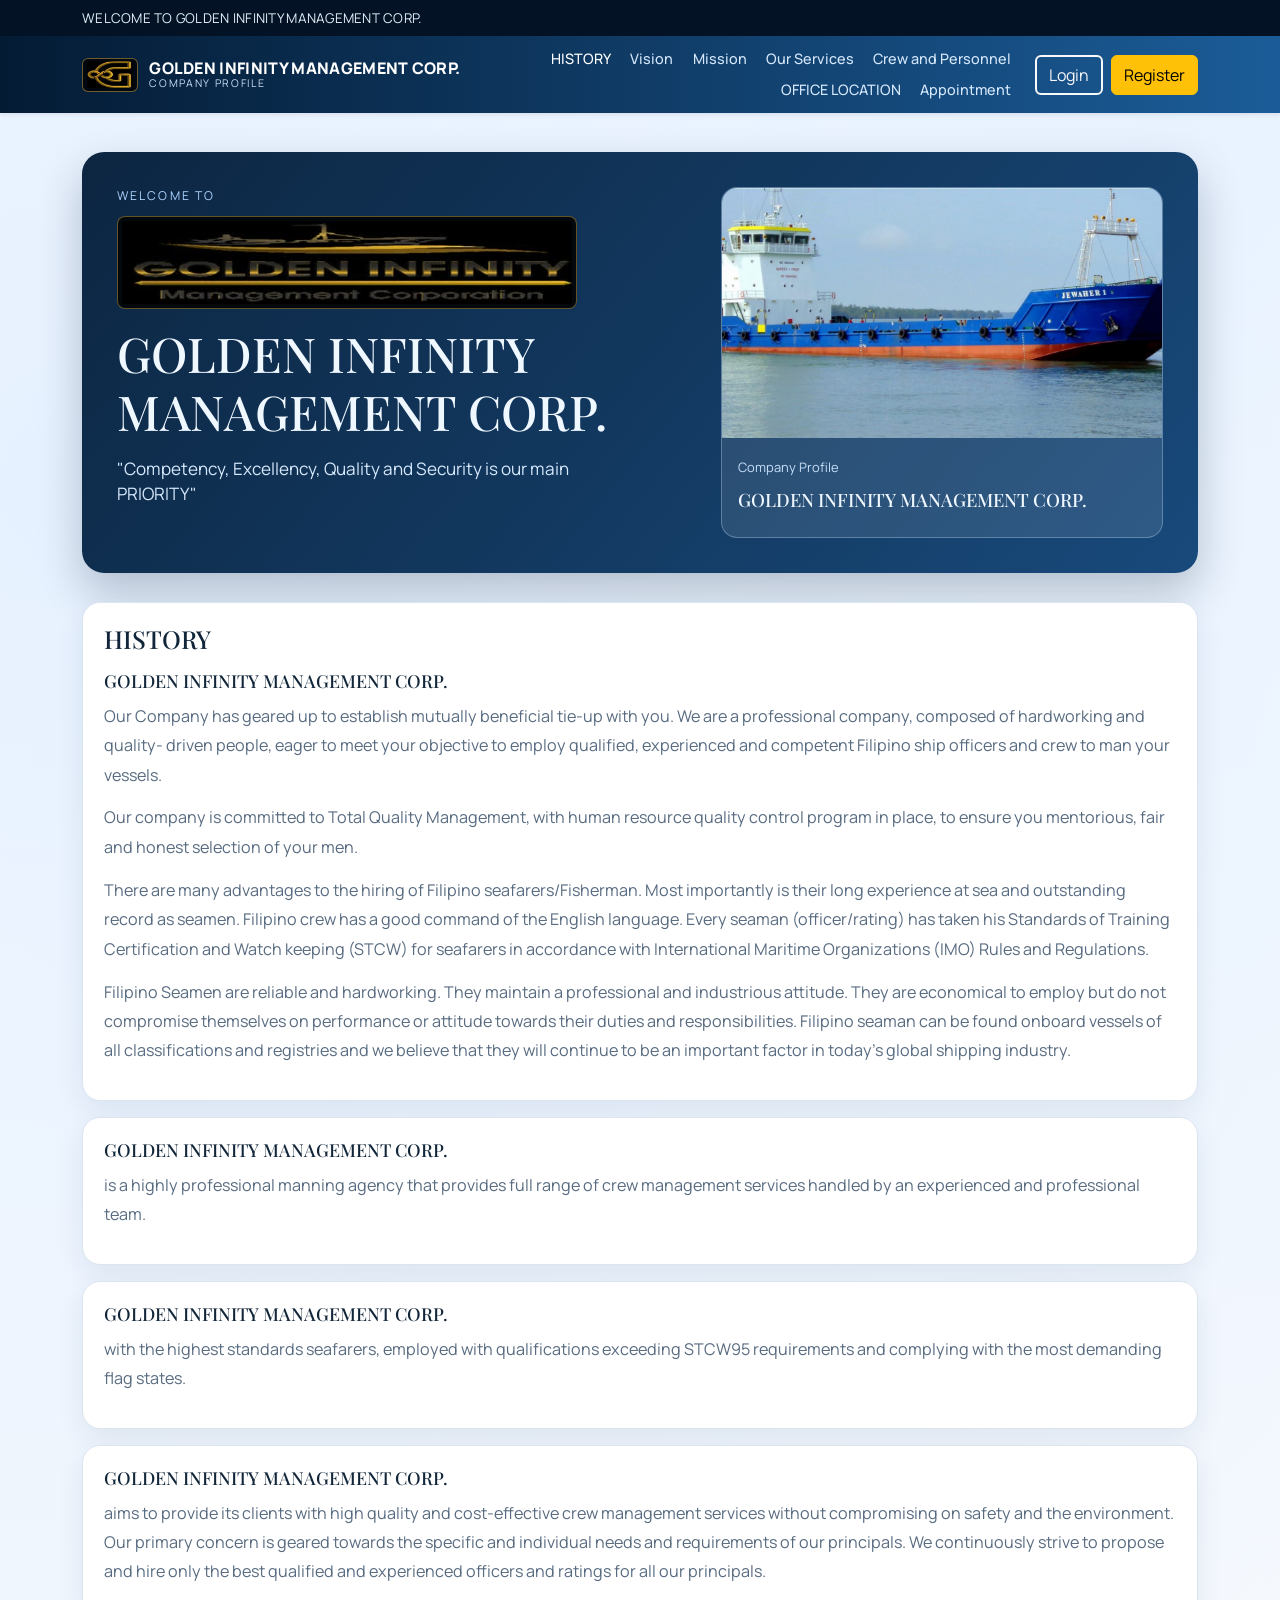
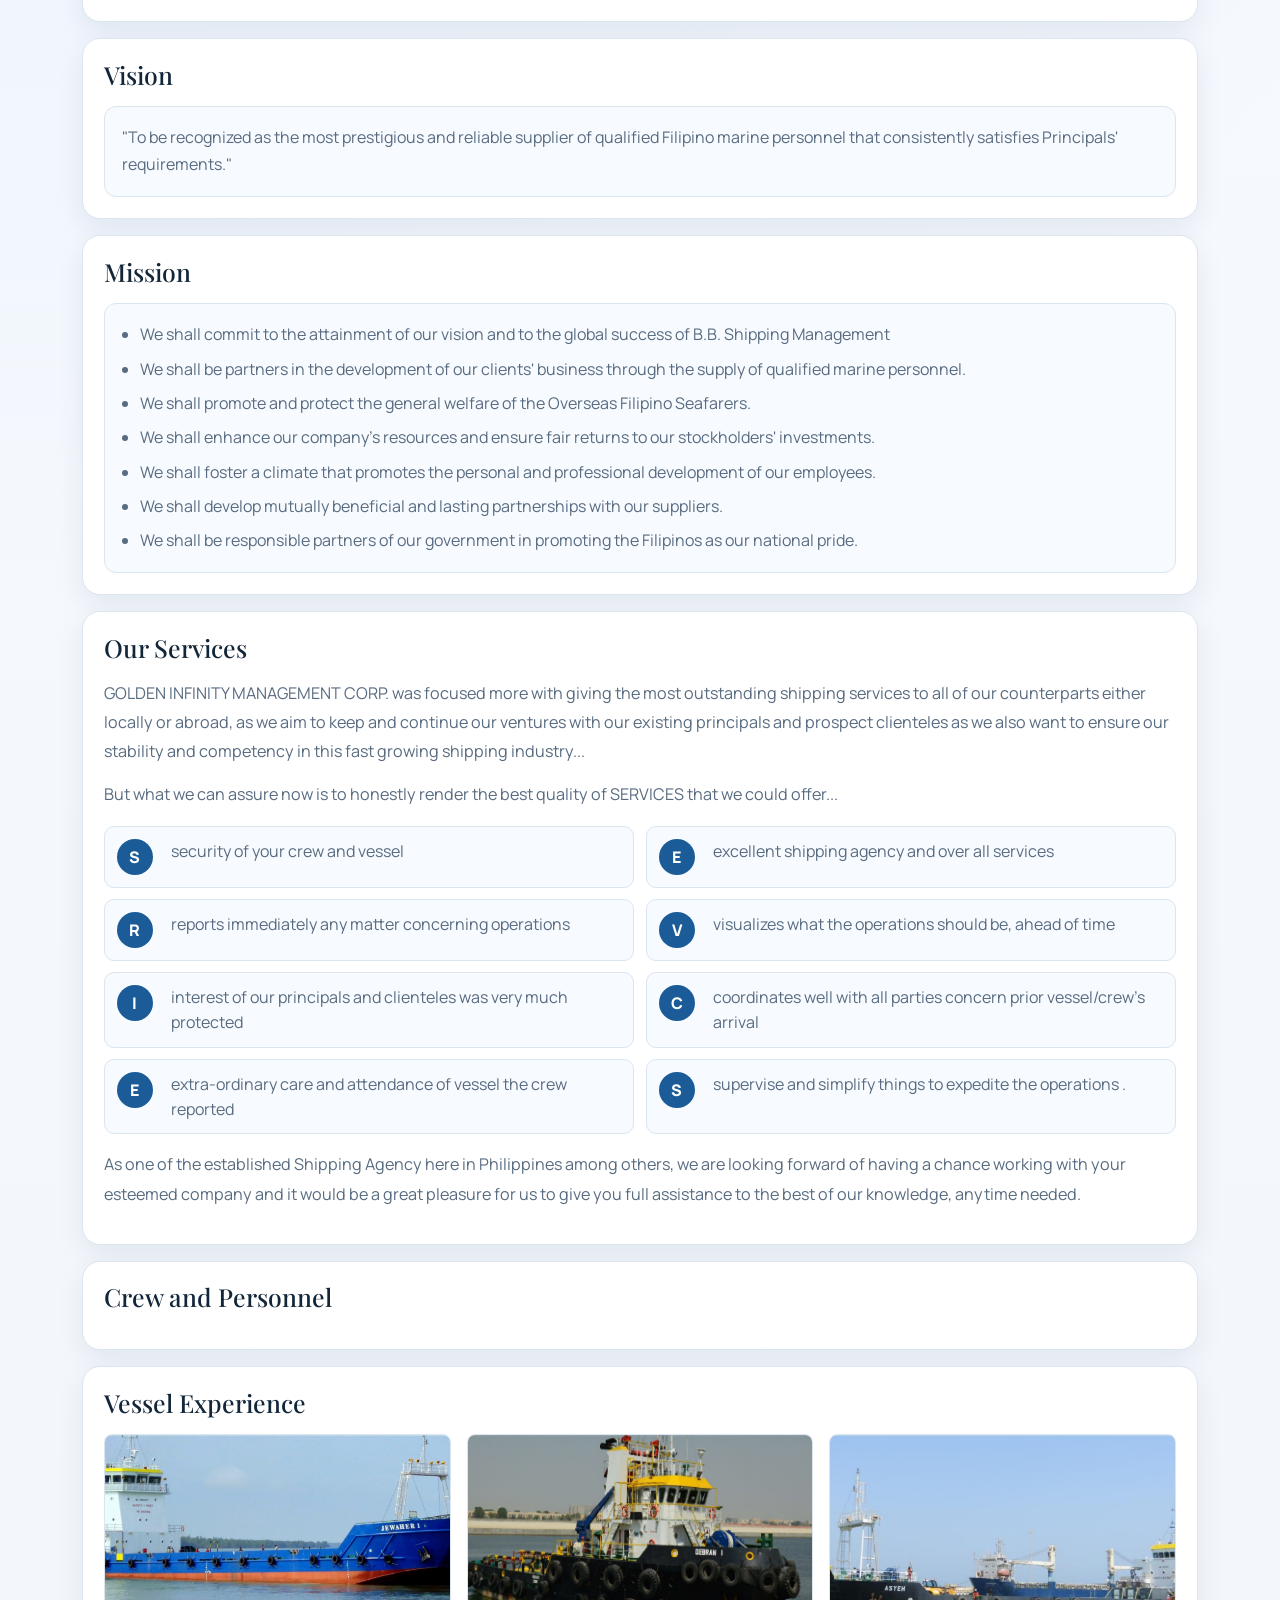
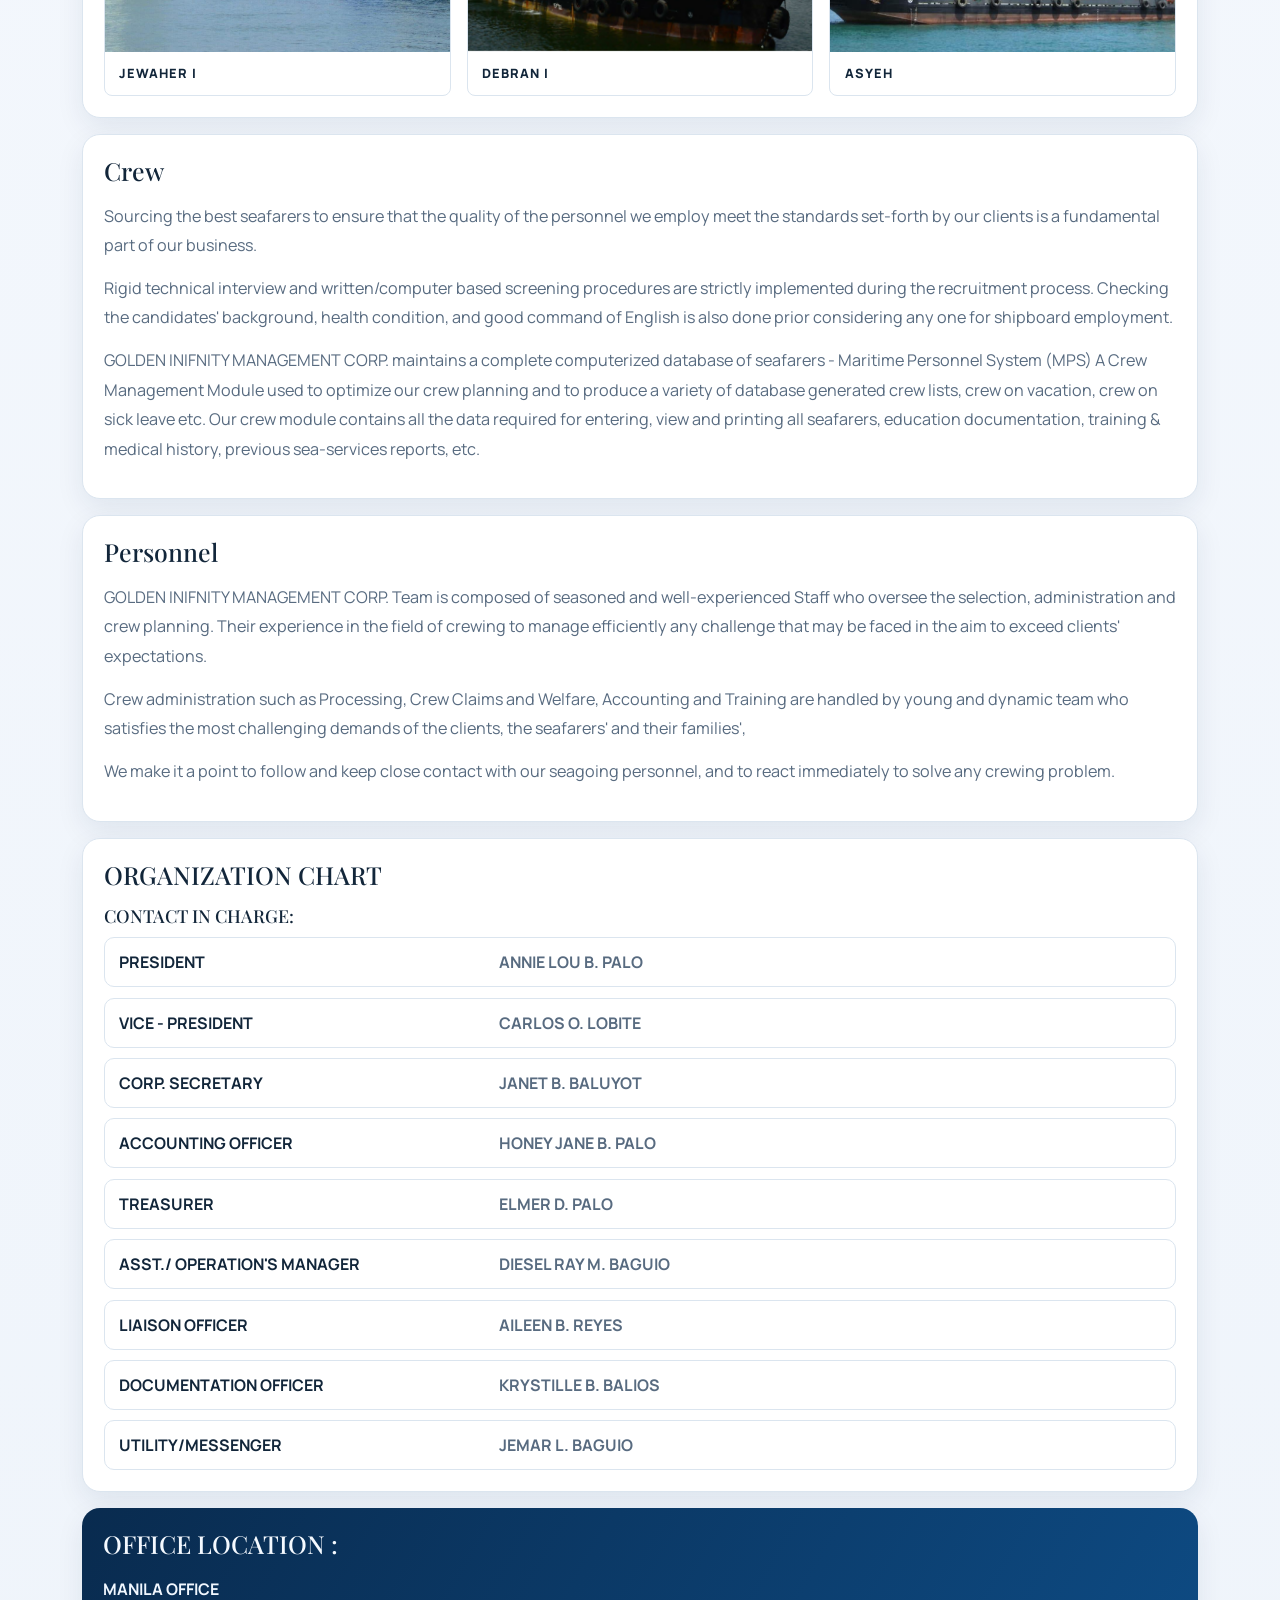
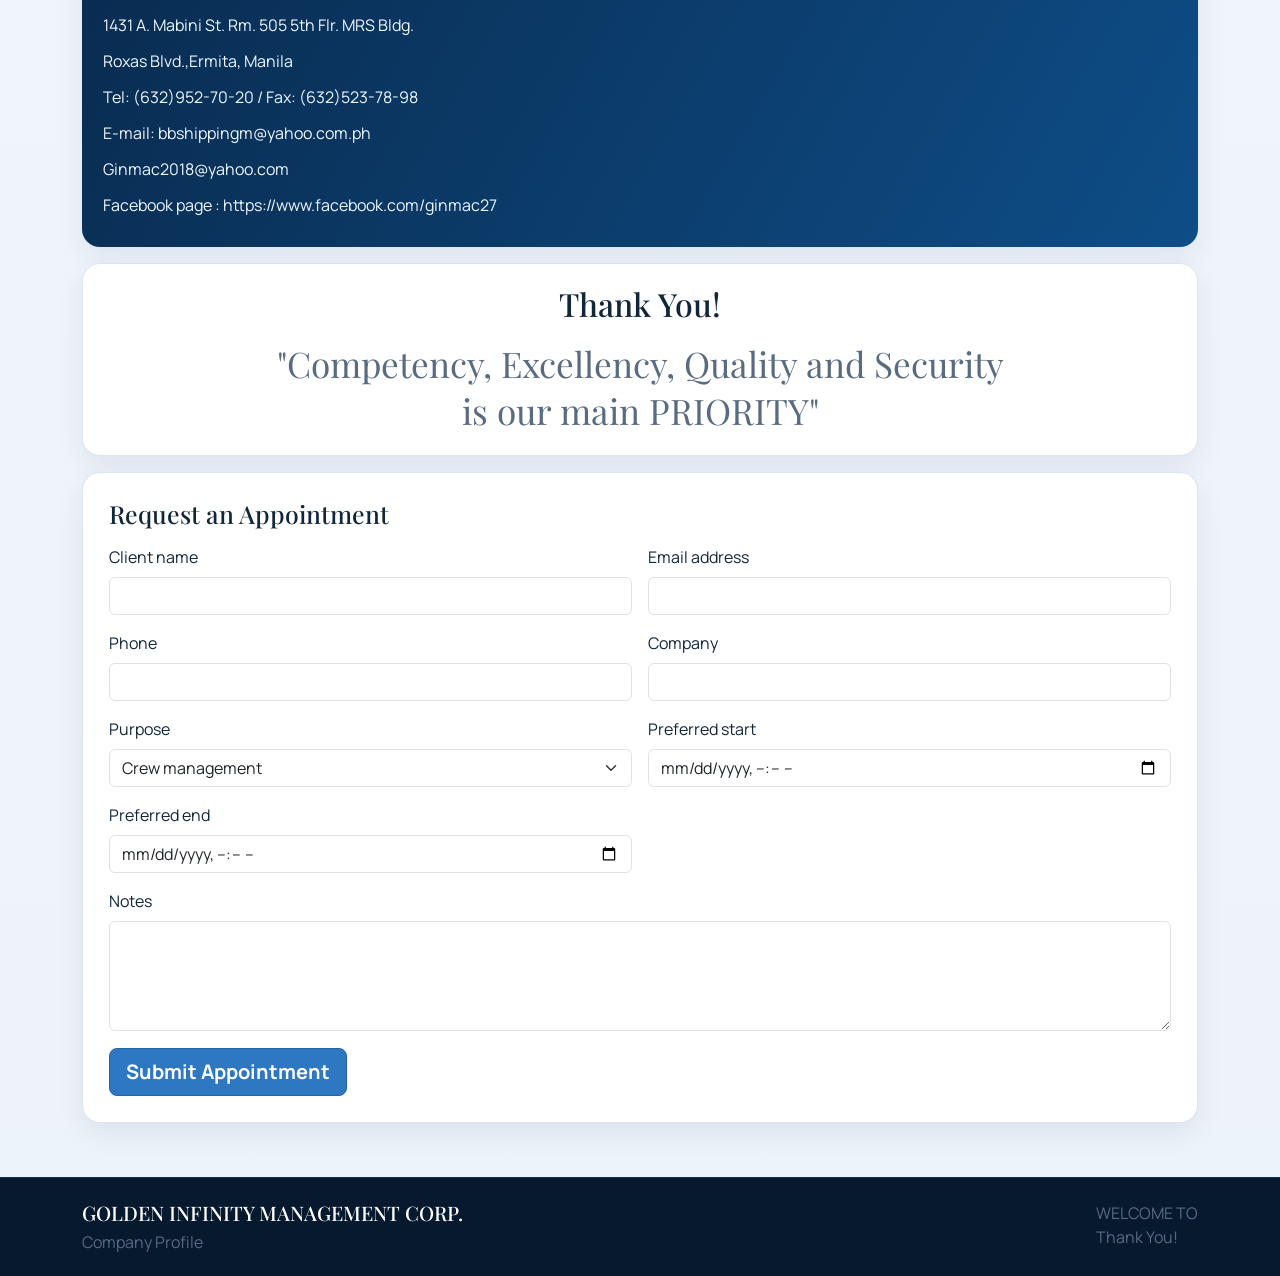
==== commit 7d03bd53: "fix: remove company login from public nav" ====
--- a/frontend/src/index.html
+++ b/frontend/src/index.html
@@ -38,9 +38,6 @@
                     <li class="nav-item"><a class="nav-link" href="#crew">Crew and Personnel</a></li>
                     <li class="nav-item"><a class="nav-link" href="#contact">OFFICE LOCATION</a></li>
                     <li class="nav-item" id="nav-public-appointment"><a class="nav-link" href="#appointment">Appointment</a></li>
-                    <li class="nav-item" id="nav-company-login">
-                        <a class="nav-link" href="login.html?next=admin-appointments.html">Company Login</a>
-                    </li>
                     <li class="nav-item" id="nav-book-ticket" style="display: none;">
                         <a class="nav-link" href="#appointment">Crew Portal</a>
                     </li>
